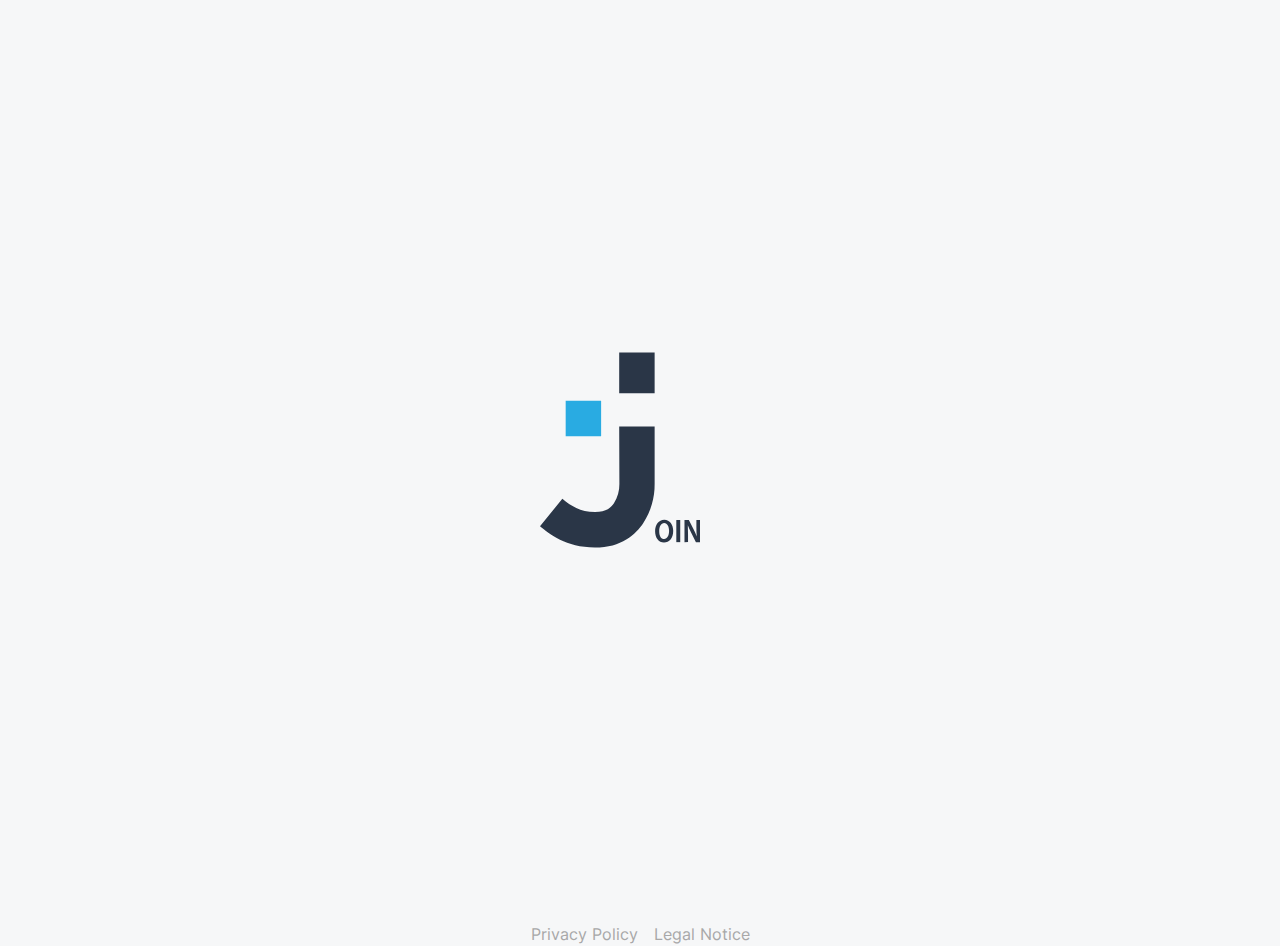
==== addtask.html @ 9e69dad3 "fixed typing error" ====
<!DOCTYPE text/html/javascript>
<html lang="en">

<head>
  <meta charset="UTF-8">
  <meta name="viewport" content="width=device-width, initial-scale=1.0">
  <title>Add Task</title>
  <!-- FAVICON -->
  <link rel="apple-touch-icon" sizes="180x180" href="./img/favicon/apple-touch-icon.png" />
  <link rel="icon" type="image/png" sizes="32x32" href="./img/favicon/favicon-32x32.png" />
  <link rel="icon" type="image/png" sizes="16x16" href="./img/favicon/favicon-16x16.png" />
  <link rel="mask-icon" href="./img/favicon/safari-pinned-tab.svg" color="#5bbad5" />
  <link rel="shortcut icon" href="./img/favicon/favicon.ico" />
  <meta name="msapplication-TileColor" content="#da532c" />
  <meta name="msapplication-config" content="/img/favicon/browserconfig.xml" />
  <meta name="theme-color" content="#ffffff" />
  <!-- FAVICON END -->
  <link rel="stylesheet" href="./styles/fonts.css">
  <link rel="stylesheet" href="styles/style.css">
  <link rel="stylesheet" href="./styles/bootstrap.css">
  <link rel="stylesheet" href="./styles/taskstyle.css">
  <link rel="stylesheet" href="./styles/styleSidebar.css">
  <link rel="stylesheet" href="./styles/coloris.min.css" />
  <script defer src="./scripts/sidebar.js"></script>
  <script defer src="./scripts/bootstrap.js"></script>
  <script defer src="./scripts/utils.js"></script>
  <script defer src="./scripts/addtask.js"></script>
  <script defer src="./scripts/storage.js"></script>
</head>

<body onload="includeHTML(); init()">
  <div w3-include-html="./templates/sidebar.html"></div>
  <div class="add-task-section">
    <h1 class="font61">Add Task</h1>

    <form onsubmit="addTask(); return false">

      <button onclick="getAssignedContacts()" type="submit"
        class="display-none font20 pad-18-15 create-btn create-btn-responsive">Create<svg
          xmlns="http://www.w3.org/2000/svg" width="25" height="25" viewBox="0 0 25 25" fill="none">
          <path d="M4.0166 12.1704L10.0166 18.1704L20.0166 6.17041" stroke="white" stroke-width="2"
            stroke-linecap="round" stroke-linejoin="round" />
        </svg></button>

      <div class="top-section">

        <div class="top-left">
          <label class="font20 label" for="title">Title</label>
          <input id="title-input" required class="w-422 h-51 font20 pad-13-21 custom-border ol-none cursor-p"
            type="text" placeholder="Enter a title">

          <label class="font20 label" for="description">Description</label>
          <textarea required class="w-422 font20 pad-18-21 custom-border ol-none cursor-p" name="description"
            id="description-input" cols="30" rows="10" placeholder="Enter a Description"></textarea>
        </div>

        <div class="top-seperator">
          <div class="seperator">
            <svg xmlns="http://www.w3.org/2000/svg" width="2" height="276.5" viewBox="0 0 2 553" fill="none">
              <path d="M0.999512 1L1 552" stroke="#D1D1D1" stroke-linecap="round" />
            </svg>
          </div>
        </div>

        <div class="top-right">
          <label required class="font20 date-label label" for="date">Due date</label>
          <input id="task-date" class="w-422 h-51 font20 pad-18-21 custom-border ol-none cursor-p" type="date" min=""
            placeholder="dd/mm/yyyy">

          <label class="font20 label prio-label" for="prio">Prio</label>
          <div class="prio-btn">
            <button id="urgentBtn" onclick="getTaskPrio(this, 'urgent')"
              class="font20 pad-18-10 urgent-btn custom-border shadow prioBtn" type="button">Urgent<img id="urgentImg"
                src="./img/prio_urgent_color.png"></button>
            <button id="mediumBtn" onclick="getTaskPrio(this, 'medium')"
              class="font20 pad-18-10 medium-btn custom-border shadow prioBtn" type="button">Medium<img id="mediumImg"
                src="./img/prio_medium_color.png"></button>
            <button id="lowBtn" onclick="getTaskPrio(this, 'low')"
              class="font20 pad-18-10 low-btn custom-border shadow prioBtn" type="button">Low<img id="lowImg"
                src="./img/prio_low_color.png"></button>
          </div>
        </div>
      </div>

      <div class="bottom-section">

        <div class="bottom-left">
          <label class="font20 label" for="category">Category</label>
          <div onclick="toggleCategoryMenu()" class="category-container font20" id="category-container">
            <div class="category-input cursor-p" id="category-input">
              <span>Select task category</span>
            </div>
            <div class="category-button-container" id="category-button">
              <button type="button"><img src="./img/arrow_down.png"></button>
            </div>
          </div>
          <div class="categorys">
            <ul id="renderCategorys" class="font20 display-none">
              <li>Test<svg xmlns="http://www.w3.org/2000/svg" width="20" height="21" viewBox="0 0 20 21" fill="none">
                  <circle cx="10" cy="10.5" r="9" fill="#0038FF" stroke="white" stroke-width="2" />
                </svg> </li>
            </ul>
          </div>
          <div class="display-none" id="hidden-error">
            <p class="font12 hidden-error">You need to pick a color</p>
          </div>

          <label class="font20 label" for="assigned">Assigned to</label>
          <div onclick="toggleAssigndMenu()" class="assigned-container font20 cursor-p" id="assigned-container">
            <div class="assigned-input" id="assigned-input">
              <span>Select contacts to assign</span>
            </div>
            <div class="assigned-button-container" id="assigned-button">
              <button type="button"><img src="./img/arrow_down.png"></button>
            </div>
          </div>
          <div class="contacts font20 display-none" id="contact-container">
            <ul id="renderContacts">
            </ul>
          </div>
        </div>

        <div class="bottom-seperator">
          <div class="seperator">
            <svg xmlns="http://www.w3.org/2000/svg" width="2" height="276.5" viewBox="0 0 2 553" fill="none">
              <path d="M0.999512 1L1 552" stroke="#D1D1D1" stroke-linecap="round" />
            </svg>
          </div>
        </div>

        <div class="bottom-right">
          <label class="font20 label" for="subtasks">Subtasks</label>
          <div class="subtasks-container font20 w-422 h-51 custom-border pad-18-21">
            <div class="subtasks-input" id="subtasks-input">
              <input onclick="changeToInput('subtasks-input', 'subtasks-button')" class="subtask-input  ol-none"
                type="text" placeholder="Add new subtask">
            </div>

            <div class="subtasks-button-container" id="subtasks-button">
              <button type="button"><img src="./img/plus_icon.png"></button>
            </div>
          </div>
          <div class="geneneratedSubtasks cursor-p font20" id="subtask-content">
          </div>

          <div class="form-btn" id="form-btn-container">
            <button onclick="clearAll()" type="reset" class="font20 pad-18-10 clear-btn">Clear <svg
                xmlns="http://www.w3.org/2000/svg" width="25" height="25" viewBox="0 0 25 25" fill="none">
                <path id="cancel-icon"
                  d="M12.0174 12.1705L17.2604 17.4135M6.77441 17.4135L12.0174 12.1705L6.77441 17.4135ZM17.2604 6.92749L12.0164 12.1705L17.2604 6.92749ZM12.0164 12.1705L6.77441 6.92749L12.0164 12.1705Z"
                  stroke="#2A3647" stroke-width="2" stroke-linecap="round" stroke-linejoin="round" />
              </svg></button>
            <button onclick="getAssignedContacts()" type="submit"
              class="font20 pad-18-15 create-btn create-btn-web">Create Task <svg xmlns="http://www.w3.org/2000/svg"
                width="25" height="25" viewBox="0 0 25 25" fill="none">
                <path d="M4.0166 12.1704L10.0166 18.1704L20.0166 6.17041" stroke="white" stroke-width="2"
                  stroke-linecap="round" stroke-linejoin="round" />
              </svg></button>
          </div>
        </div>
      </div>
  </div>
  </form>
  <div id="board-btn-container" class="addTaskBoard font20 display-none">
    <button class="add-to-board-btn">Task added to board <img id="add-to-board-btn-img" src="./img/board.svg"></button>
  </div>
  </div>
  <script type="text/javascript" src="./scripts/coloris.min.js"></script>
</body>
---- styles/fonts.css ----
/* inter-regular - latin */
@font-face {
  font-display: swap; /* Check https://developer.mozilla.org/en-US/docs/Web/CSS/@font-face/font-display for other options. */
  font-family: "Inter";
  font-style: normal;
  font-weight: 400;
  src: url("../fonts/inter-v12-latin-regular.woff2") format("woff2"); /* Chrome 36+, Opera 23+, Firefox 39+, Safari 12+, iOS 10+ */
}
/* inter-700 - latin */
@font-face {
  font-display: swap; /* Check https://developer.mozilla.org/en-US/docs/Web/CSS/@font-face/font-display for other options. */
  font-family: "Inter";
  font-style: normal;
  font-weight: 700;
  src: url("../fonts/inter-v12-latin-700.woff2") format("woff2"); /* Chrome 36+, Opera 23+, Firefox 39+, Safari 12+, iOS 10+ */
}
---- styles/taskstyle.css ----
input:-webkit-autofill,
input:-webkit-autofill:hover,
input:-webkit-autofill:focus,
input:-webkit-autofill:active {
  -webkit-box-shadow: 0 0 0 30px white inset !important;
}

body {
  background: #f6f7f8;
  max-width: 100%;
}

.custom-border {
  border-radius: 10px;
  border: 1px solid #d1d1d1;
  background: #fff;
}

.category-custom-border {
  border-top: none !important;
  border: 1px solid #d1d1d1;
  border-bottom-left-radius: 10px;
  border-bottom-right-radius: 10px;
}

.prio-btn {
  display: flex;
  height: 61px;
  justify-content: center;
  align-items: center;
  gap: 10px;
  flex-shrink: 0;
}

.shadow {
  box-shadow: 0px 0px 4px 0px rgba(0, 0, 0, 0.1);
}

.add-task-section h1 {
  margin-left: 328px;
  margin-top: 50px;
}

.add-task-section form {
  display: flex;
  flex-direction: column;
  margin-left: 355px;
}

#add-task-form {
  display: flex;
  box-shadow: 0px 0px 4px 0px rgba(0, 0, 0, 0.1);
  background-color: white;
  border-radius: 30px;
  padding: 40px;
  z-index: 25;
  width: fit-content;
}

.add-task-container {
  display: flex;
  z-index: 20;
  height: 100vh;
  width: 100%;
  align-items: center;
  justify-content: center;
  position: absolute;
  transform: translateX(300%);
}

.top-section {
  display: flex;
}

.top-left {
  display: flex;
  flex-direction: column;
  gap: 14px;
}

.top-right {
  display: flex;
  flex-direction: column;
  gap: 14px;
}


.bottom-section {
  display: flex;
}

.bottom-left {
  display: flex;
  flex-direction: column;
  gap: 14px;
}

.bottom-right {
  display: flex;
  flex-direction: column;
  gap: 14px;
  margin-top: -50px
}

.dark-background {
  background-color: rgba(0, 0, 0, 0.4);
}



.left-dialog {
  margin-left: 0;
}

.add-task-section select {
  display: flex !important;
  justify-content: space-between !important;
  align-items: center !important;
  z-index: 999;
}


#closeAddTask {
  position: absolute;
  right: 0;
  cursor: pointer;
  top: -20px;
}

.seperator {
  margin-left: 59px;
  margin-right: 59px;
}

#description-input {
  height: 119px;
}

.dropdown button {
  display: flex !important;
  justify-content: space-between !important;
  align-items: center !important;
}

.dropdown li {
  display: flex;
  justify-content: space-around;
  align-items: center;
}

.urgent-btn {
  width: 136px;
  justify-content: center;
  align-items: center;
  gap: 10px;
  display: flex;
}

.urgent-btn:hover,
.medium-btn:hover,
.low-btn:hover {
  transform: scale(1.1);
  box-shadow: 0 12px 24px rgba(0, 0, 0, 0.8);
}

.medium-btn {
  width: 126px;
  justify-content: center;
  align-items: center;
  gap: 10px;
  display: flex;
}

.low-btn {
  width: 136px;
  justify-content: center;
  align-items: center;
  gap: 10px;
  display: flex;
}

.clear-btn {
  display: flex;
  width: 136px;
  height: 55px;
  padding: 18px 10px;
  justify-content: center;
  align-items: center;
  gap: 10px;
  border-radius: 10px;
  background-color: white;
  border: 1px solid #2a3647;
}

.clear-btn:hover {
  border-color: #29abe2;
  color: #29abe2;
}

.clear-btn:hover svg path {
  stroke: #29abe2;
}

.create-btn-responsive {
  display: flex;
  height: 55px;
  padding: 18px 15px;
  justify-content: center;
  align-items: center;
  gap: 10px;
  border-radius: 10px;
  background: #2a3647;
  color: white;
}

.create-btn-web {
  display: flex;
  height: 55px;
  padding: 18px 15px;
  justify-content: center;
  align-items: center;
  gap: 10px;
  border-radius: 10px;
  background: #2a3647;
  color: white;
}


.create-btn:hover {
  background-color: #29abe2;
  border: #29abe2;
}

.form-btn {
  margin-top: 150px;
  margin-left: 78px;
  margin-right: 5px;
  display: flex;
  justify-content: center;
  align-items: center;
  gap: 25px;
}

.category-btn {
  width: 32px;
  height: 32px;
  flex-shrink: 0;
  border-radius: 24px;
}

.custom-circle {
  width: 32px;
  height: 32px;
  flex-shrink: 0;
  border-radius: 24px;
}

.urgent-active {
  background-color: #ff3d00 !important;
  color: white;
}

.medium-active {
  background-color: #ffa800 !important;
  color: white;
}

.low-active {
  background-color: #7ae229 !important;
  color: white;
}

.category-container,
.assigned-container,
.subtasks-container {
  font-size: 20px;
  display: flex;
  justify-content: space-between;
  width: 422px;
  border-radius: 10px;
  border: 1px solid #d1d1d1;
  background: #fff;
  height: 51px;
  align-items: center;
  padding: 18px 21px;
}

.subtasks-container input {
  border: none;
}

.category-button-container button {
  background: white;
  border: none;
}

.assigned-button-container button {
  background: white;
  border: none;
}

.subtasks-button-container button {
  background: white;
  border: none;
}

.contact-item {
  padding-right: 22px;
  display: flex;
  justify-content: space-between;
  width: 415px;
  text-decoration: none;
  margin-left: -27px;
  padding-left: 18px;
  padding-top: 5px;
  padding-bottom: 8px;
  overflow-x: hidden;
}

.colorpicker {
  border: none;
  width: 18px;
  height: 18px;
  border-radius: 50%;
  border-radius: 50%;
  background-color: rgba(0, 0, 0, 0.1);
  font-size: 0px;
  margin-right: 8px;
}

.generated-Btn-Container {
  display: flex;
  align-items: center;
}

.generated-Btn-Container button {
  border: none;
  background: white;
}

.generated-subtask-container {
  display: flex;
  gap: 20px;
  padding-bottom: 5px;
  align-items: center;
}

ul {
  margin-bottom: 0rem !important;
}

.categorys {
  margin-top: -15px;
  border-bottom-right-radius: 10px;
  border-bottom-left-radius: 10px;
  background: #fff;
  border-top: none;
}

.categorys ul {
  list-style: none;
  padding: 0;
}

.category-generated-list:hover {
  background-color: lightgray;
}

.category-dropdown-items:hover {
  background-color: lightgray;
}

.category-generated-list li {
  height: 51px;
}

.category-generated-list {
  display: flex;
  align-items: center;
  width: 420px;
}

.category-li-item {
  display: flex;
  align-items: center;
  gap: 10px;
  padding-left: 22px;
}

.geneneratedSubtasks {
  max-height: 139px;
  overflow-y: auto;
  scrollbar-width: none;
}

.category-dropdown-items {
  height: 51px;
  display: flex;
  align-items: center;
  justify-content: space-between;
}

.hiddenInput {
  padding: 22px 18px;
  height: 51px;
  border: none;
}

.hidden-input-container {
  margin-top: -65px;
  border: none;
  outline: none;
  display: flex;
  align-items: center;
  justify-content: space-between;
  border-radius: 10px;
}

.hidden-input-container:focus {
  outline: none;
}

.hidden-input input {
  outline: none;
}

.hidden-input input:focus {
  outline: none;
}

.remove-border {
  border-bottom-left-radius: 0px !important;
  border-bottom-right-radius: 0px !important;
  border-bottom: none !important;
}



li {
  cursor: pointer;
}

#renderCategorys {
  max-height: 150px;
  overflow-y: scroll;
}

::-webkit-scrollbar {
  width: 0px;
}

#renderContacts {
  max-height: 150px;
  overflow-y: scroll;
  overflow-x: hidden;
}

.category-dropdown-items:hover {
  background-color: lightgray;
}

.contacts {
  margin-top: -15px;
  border-bottom-right-radius: 10px;
  border-bottom-left-radius: 10px;
  border: 1px solid #d1d1d1;
  background: #fff;
  border-top: none;
  width: 422px;
  border-top-left-radius: 0px;
  border-top-right-radius: 0px;
}

.color-container button {
  border-radius: 50% !important;
  height: 16px !important;
  width: 16px !important;
}

.color-container input {
  background-color: #00000068 !important;
  border-radius: 50% !important;
  height: 10px !important;
  width: 10px !important;
}

.color-container {
  display: flex;
  align-items: center;
}

.you-own-color {
  display: flex;
  align-items: center;
  margin-top: 5px;
  margin-left: 5px;
}

.btn-seperator {
  margin-left: 8px;
  margin-right: 8px;
}

.cancel-btn {
  margin: 0;
  padding: 0;
}

.check-btn {
  margin: 0;
  padding: 0;
}

.check-btn img {
  object-fit: contain;
  height: 21px;
}

#hidden-error p {
  color: red;
  padding-left: 15px;
}

@media (max-width: 428px) {
  .add-task-section h1 {
    margin-left: 33px;
    margin-top: 41px;
    font-size: 47px;
  }

  .add-task-section form {
    margin-left: 31px;
  }

  .seperator {
    display: none;
  }

  .top-section,
  .bottom-section {
    flex-direction: column;
    gap: 9px;
  }

  .bottom-right {
    margin-top: 0px;
  }

  .prio-label {
    order: -1;
  }

  .prio-btn {
    order: -1;
  }

  #task-date {
    margin-bottom: 9px;
  }

  label {
    font-size: 16px;
  }

  .categorys,
  #render-categorys,
  #title-input,
  #description-input,
  #category-container,
  #assigned-container,
  #task-date,
  .subtasks-container,
  .contacts,
  .contact-item,
  .prio-btn {
    width: 363px;
    font-size: 16px;
  }

  #category-input,
  #generatedInput,
  #generatedSubtaskInput {
    width: 232px
  }

  #description-input {
    height: 93px;
  }

  .category-li-item,
  .contact-item {
    font-size: 16px;
  }

  #urgentBtn,
  #mediumBtn,
  #lowBtn {
    height: 47px;
    width: 111px;
    padding: 18px 10px;
    font-size: 16px;
  }

  .contact-item {
    margin-right: 8px;
  }

  #contact-img {
    margin-right: 9px;
  }

  .checkboxImg {
    margin-right: 6px;
  }

  .clear-btn {
    display: none;
  }

  #renderCategorys {
    max-height: 120px;
  }

  .create-btn-web {
    display: none;
  }

  .create-btn-responsive {
    position: absolute;
    top: 15px;
    right: 25px;
    height: 51px;
    width: 118px;
  }

  #subtask-content {
    padding-bottom: 40px;
  }

  .add-to-board-btn {
    bottom: 25% !important;
    left: 50% !important;
  }
}

@media(max-width: 400px) {
  .add-task-section form {
    margin-left: 0;
    align-items: center;
  }
}

@media (max-width: 330px) {

  .categorys,
  #render-categorys,
  #title-input,
  #description-input,
  #category-container,
  #assigned-container,
  #task-date,
  .subtasks-container,
  #contact-container,
  .contacts,
  .contact-item,
  .prio-btn {
    width: 300px;
  }

  #renderCategoryss {
    max-height: 80px;

  }

  #urgentBtn,
  #mediumBtn,
  #lowBtn {
    height: 42px;
    width: 93.3px;
  }

  .add-task-section h1 {
    margin-left: 10px;
  }
}

#generatedInput,
#generatedSubtaskInput {
  width: 190px
}

#category-input {
  width: 165px;
}

#description-input {
  height: 85px;
}

.add-to-board-btn {
  display: flex;
  position: absolute;
  bottom: 10%;
  left: calc(116px + 50%);
  transform: translateX(-50%);
  width: 326px;
  height: 74px;
  align-items: center;
  justify-content: space-around;
  border-radius: 20px;
  background: #2A3647;
  box-shadow: 0px 0px 4px rgba(0, 0, 0, 0.15);
  color: white;
}




@media (max-width: 370px) {

  .categorys,
  #render-categorys,
  #title-input,
  #description-input,
  #category-container,
  #assigned-container,
  #task-date,
  .subtasks-container,
  .contact-item,
  .prio-btn {
    width: 320px;
  }

  #urgentBtn,
  #mediumBtn,
  #lowBtn {
    height: 45px;
    width: 100px;
  }

  .add-task-section h1 {
    margin-left: 20px;
  }

  .add-to-board-btn {
    width: 250px;
  }
}

@media only screen and (max-width: 760px) and (min-width: 429px) {
  .add-task-section {
    display: flex;
    flex-direction: column;
    align-items: center;
  }
  .add-task-section h1 {
    margin-left: 0;
  }
  .add-task-section form {
    align-items: center;
    margin-left: 0;
  }

  .top-section {
    flex-direction: column;
  }
  .bottom-section {
    flex-direction: column;
  }

  .bottom-right {
    margin-top: 20px;
  }
  .seperator {
    display: none;
  }
  .prio-btn {
    order: -1;
  }
  .prio-label {
    order: -1;
  }
  .bottom-left {
    gap: 16px;
  }
  #category-input,
  #generatedInput,
  #generatedSubtaskInput {
    width: 280px;
  }
  #description-input,
  #task-date {
    margin-bottom: 10px;
  }
  #renderCategorys,
  .categorys {
    width: 422px;
  }
  .category-generated-list {
    margin-top: -3px;
  }
  .create-btn-web {
    display: none;
  }
  .clear-btn {
    display: none;
  }
  .create-btn-responsive {
    display: flex;
    position: absolute;
    top: 15px;
    right: 25px;
  }

  .add-to-board-btn {
    bottom: 20%;
    left: 50%;
  }
}


@media only screen and (max-width: 949px) and (min-width: 761px) {
  .add-task-section {
    display: flex;
    flex-direction: column;
    align-items: center;
    margin-left: -50px;
  }
  .add-task-section h1 {
    margin-top: 41px;
    margin-bottom: 20px;;
    font-size: 61px;
  }


  .seperator {
    display: none;
  }

  .top-section,
  .bottom-section {
    flex-direction: column;
    gap: 9px;
  }

  .bottom-right {
    margin-top: 0px;
  }

  .prio-label {
    order: -1;
  }

  .prio-btn {
    order: -1;
  }

  #task-date {
    margin-bottom: 9px;
  }

  label {
    font-size: 20px;
  }

  .categorys,
  #render-categorys,
  #title-input,
  #description-input,
  #category-container,
  #assigned-container,
  #task-date,
  .subtasks-container,
  .contacts,
  .contact-item,
  .prio-btn {
    width: 422px;
    font-size: 20px;
  }

  #category-input,
  #generatedInput,
  #generatedSubtaskInput {
    width: 280px
  }

  #description-input {
    height: 115px;
  }

  .category-li-item,
  .contact-item {
    font-size: 20px;
  }

  #urgentBtn,
  #mediumBtn,
  #lowBtn {
    height: 51px;
    width: 134px;
    padding: 18px 10px;
    font-size: 20px;
  }

  .contact-item {
    margin-right: 8px;
  }

  #contact-img {
    margin-right: 9px;
  }

  .checkboxImg {
    margin-right: 6px;
  }

  .clear-btn {
    display: none;
  }

  #renderCategorys {
    max-height: 150px;
  }

  .create-btn-web {
    display: flex;
  }

  .clear-btn {
    display: flex;
  }

  .create-btn-responsive {
    display: none;
  }

  #subtask-content {
    padding-bottom: 40px;
  }
}


@media only screen and (max-width: 1000px) and (min-width: 950px) {

  .add-task-section form,
  .add-task-section h1 {
    margin-left: 255px;
  }
  .add-task-section h1 {
    font-size: 47px;
  }


  .categorys,
  #render-categorys,
  #title-input,
  #description-input,
  #category-container,
  #assigned-container,
  #task-date,
  .subtasks-container,
  .contacts,
  .contact-item,
  .prio-btn {
    width: 320px;
    font-size: 16px;
  }

  #urgentBtn,
  #mediumBtn,
  #lowBtn {
    height: 47px;
    width: 100px;
    padding: 18px 10px;
    font-size: 16px;
  }

  #description-input {
    height: 120px;
  }

  .seperator {
    margin-left: 25px;
    margin-right: 25px;
  }

  .label {
    font-size: 16px;
  }

  .category-li-item {
    font-size: 16px;
  }

  #generatedInput,
  #generatedSubtaskInput,
  .subtasks-input {
    width: 180px;
    font-size: 16px;
  }

  .form-btn {
    margin-left: 0px;
    margin-top: 75px;
    gap: 10px;
  }

  .form-btn button {
    font-size: 16px;
    height: 50px;
  }

  .create-btn-responsive {
    display: none;
  }

  .clear-btn {
    width: 100px;
  }

  .create-btn-web {
    width: 160px;
  }

  #contact-img {
    margin-right: 3px;
  }
  .add-to-board-btn {
    left: calc(116px + 50%);
  }
}


@media only screen and (max-width: 1100px) and (min-width: 1001px) {
  .add-task-section h1 {
    margin-left: 275px;
  }

  .add-task-section form {
    margin-left: 270px;
  }

  .categorys,
  #render-categorys,
  #title-input,
  #description-input,
  #category-container,
  #assigned-container,
  #task-date,
  .subtasks-container,
  .contacts,
  .contact-item,
  .prio-btn {
    width: 320px;
    font-size: 18px;
  }

  .label {
    font-size: 18px;
  }

  #generatedInput,
  #generatedSubtaskInput,
  .subtasks-input {
    width: 180px;
    font-size: 18px;
  }

  #category-input {
    width: 195px;
    font-size: 18px;
  }

  #description-input {
    height: 120px;
  }

  .seperator {
    margin-left: 35px;
    margin-right: 35px;
  }

  #urgentBtn,
  #mediumBtn,
  #lowBtn {
    height: 47px;
    width: 100px;
    padding: 18px 10px;
    font-size: 18px;
  }

  .form-btn {
    margin-left: -30px;
    font-size: 18px;
  }

  .create-btn-responsive {
    display: none;
  }

  .add-to-board-btn {
    left: calc(116px + 50%);
  }
}


@media only screen and (max-width: 1200px) and (min-width: 1101px) {

  .categorys,
  #render-categorys,
  #title-input,
  #description-input,
  #category-container,
  #assigned-container,
  #task-date,
  .subtasks-container,
  .contacts,
  .contact-item,
  .prio-btn {
    width: 363px;
  }

  #category-input,
  #generatedInput,
  #generatedSubtaskInput {
    width: 232px
  }

  #urgentBtn,
  #mediumBtn,
  #lowBtn {
    height: 51px;
    width: 117px;
    padding: 18px 10px;
  }

  .seperator {
    margin-left: 40px;
    margin-right: 40px;
  }

  .form-btn {
    margin-left: 20px;
    gap: 15px;
    margin-top: 105px;
  }

  .add-task-section form {
    margin-left: 300px;
  }

  .add-task-section h1 {
    margin-left: 305px;
  }

  #contact-img {
    margin-right: 3px;
  }

  .create-btn-responsive {
    display: none;
  }
  #description-input {
    height: 120px;
  }
}



@media only screen and (max-width: 1380px) and (min-width: 1201px) {
  .add-task-section form {
    margin-left: 290px;
  }

  .add-task-section h1 {
    margin-left: 298px;
  }

  .categorys,
  #render-categorys,
  #title-input,
  #description-input,
  #category-container,
  #assigned-container,
  #task-date,
  .subtasks-container,
  .contacts,
  .contact-item,
  .prio-btn {
    width: 380px;
  }

  .category-input,
  #category-input {
    width: 280px;
  }

  #description-input {
    height: 120px;
  }

  .form-btn {
    margin-left: 45px;
    margin-top: 130px;
  }

  #contact-img {
    margin-right: 4px;
  }

  .create-btn-responsive {
    display: none;
  }
}

@media (min-width: 1380px) {
  .category-input,
  #category-input {
    width: 300px;
  }
  #description-input {
    height: 120px;
  }
  #contact-img {
    margin-right: 3px;
  }
  .create-btn-responsive {
    display: none;
  }
}

@media(min-width: 1201px) {
  #generatedSubtaskInput{
    width: 220px;
  }
}

@media (min-width: 1430px) {
  .add-to-board-btn {
    left: 831px;
    bottom: 10%;
  }
}
---- styles/styleSidebar.css ----
nav {
  position: fixed;
  z-index: 100;
  background-color: rgba(42, 54, 71, 255);
  width: 232px;
  height: 100vh;
  display: flex;
  flex-direction: column;
  align-items: center;
  justify-content: space-between;
  padding-top: 50px;
  padding-bottom: 100px;
  color: white;
}

nav a {
  text-decoration: none;
  color: white;
}

.sidebar {
  display: flex;
}

.activeSite {
  background-color: rgba(9, 25, 49, 255);
}

header {
  width: 100%;
  height: 89px;
  box-shadow: -2px 0px 6px 0px rgb(0, 0, 0, 0.2);
  display: flex;
  justify-content: space-between;
  align-items: center;
  padding-left: 355px;
  padding-right: 36px;
  font-size: 20px;
  background-color: white;
}

.twoLetters {
  color: #31aee3;
  border: 3px solid black;
  border-radius: 100%;
  padding: 10px;
}

.gap26px {
  margin-left: 26px;
}

.logoDiv {
  padding-bottom: 100px;
}

.resp-logo {
  display: none;
}

.top-right-wrapper {
  display: flex;
  justify-content: center;
  align-items: center;
  gap: 15px;
}

.logo-top-right {
  cursor: pointer;
  width: 56px;
  height: 56px;
  display: flex;
  justify-content: center;
  align-items: center;
  border: 3px solid black;
  border-radius: 56px;
}

.icon-question {
  cursor: pointer;
  object-fit: cover;
  width: 32px;
  height: 32px;
}

#logo-text-initials {
  color: #31aee3;
  margin: 0;
  font-weight: 700;
}

.navChild>a {
  display: flex;
  padding-top: 8px;
  padding-bottom: 8px;
  margin-top: 8px;
  margin-bottom: 8px;
}

.navChild>a:hover {
  background-color: rgba(9, 25, 49, 255);
  cursor: pointer;
}

.navChild>a img {
  padding-right: 8px;
}

.legalNoticeDiv {
  display: flex;
  align-items: center;
  width: 100%;
  gap: 16px;
  flex-direction: column;
}

.align-div-left {
  display: flex;
  width: 50%;
}

.legalNoticeDiv a {
  color: #a8a8a8 !important;
  cursor: pointer;
}

.legalNoticeDiv a:hover {
  color: #31aee3 !important;
  cursor: pointer;
  font-weight: 700;
}

.navBar-bottom {
  width: 100%;
}

.w-38 {
  width: 38px;
}

.hidden-logo {
  width: 32px;
  height: 39px;
}

.display-none {
  display: none;
}

.hiddenDropdown {
  background-color: #2a3647;
  border-radius: 20px 0px 20px 20px;
  position: absolute;
  top: -90px;
  right: 30px;
  margin-top: 180px;
  z-index: 999;
  padding: 10px;
  box-shadow: 0px 0px 4px 0px rgba(0, 0, 0, 0.1);
}
#hiddenDropdown-help,
#hiddenDropdown-legal,
#hiddenDropdown-privacy,
#hiddenDropdown-imprint,
#hiddenDropdown-logout {
  color: #cdcdcd;
}

.hiddenDropdown a {
  display: flex;
  align-items: center;
  flex-direction: column;
  justify-content: center;
  cursor: pointer;
  text-decoration: none;
  color: #cdcdcd;
  font-family: Inter;
  font-size: 16px;
  font-style: normal;
  font-weight: 400;
  line-height: 120%;
  padding: 8px;
}

.hiddenDropdown a:hover {
  color: white;
}

.padleft-3rem {
  padding-left: 3rem;
}

/* RESPONSIVE */

@media (max-width: 830px) {
  header {
    padding-left: 300px;
  }
}

@media (max-width: 760px) {
  nav {
    position: fixed;
    width: 100vw;
    bottom: 0;
    left: 0;
    right: 0;
    z-index: 1000;
    will-change: transform;
    transform: translateZ(0);
    display: flex;
    height: 32px;
    box-sizing: border-box;
  }

  header {
    position: relative;
    height: 80px;
    display: flex;
    justify-content: flex-end;
  }

  .header-text {
    display: none;
  }

  .resp-logo {
    display: block;
    position: absolute;
    left: 8px;
    width: 32px;
    height: 32px;
    margin-left: 16px;
  }

  .icon-question {
    display: none;
  }

  .icon-user {
    width: 32px;
    height: 32px;
  }

  .navChild {
    display: flex;
    justify-content: space-around;
  }

  .logoDiv {
    display: none;
  }

  .navBar-bottom {
    display: none;
  }

  .padleft-3rem {
    padding-left: 0;
  }

  nav {
    display: flex;
    height: 80px;
    padding: 5px 16px;
    justify-content: space-between;
    align-items: center;
    flex-shrink: 0;
  }

  .link {
    display: flex;
    width: 76px;
    height: 76px;
    padding: 15px 0px;
    flex-direction: column;
    justify-content: center;
    align-items: center;
    gap: 4px;
    flex-shrink: 0;
  }
  .navChild>a:hover {
    background-color: rgba(9, 25, 49, 255);
    cursor: pointer;
  }
}

@media screen and (min-width: 320px) and (max-width: 420px) {
  nav {
    position: fixed;
    width: 100vw;
    bottom: 0;
    left: 0;
    right: 0;
    z-index: 1000;
    will-change: transform;
    transform: translateZ(0);
    display: flex;
    box-sizing: border-box;
  }

  header {
    position: relative;
    height: 80px;
  }

  .header-text {
    display: none;
  }

  .resp-logo {
    display: block;
    position: absolute;
    left: 8px;
    width: 32px;
    height: 32px;
  }

  .icon-question {
    display: none;
  }

  .icon-user {
    width: 32px;
    height: 32px;
  }

  .navChild {
    display: flex;
  }

  .logoDiv {
    display: none;
  }

  .navBar-bottom {
    display: none;
  }

}

@media (min-width: 761px) {
  #hiddenDropdown-help {
    display: none;
  }

  #hiddenDropdown-legal {
    display: none;
  }

  #hiddenDropdown-privacy {
    display: none;
  }
}

@media (max-width: 760px) {
  #hiddenDropdown-imprint {
    display: none;
  }

  .hiddenDropdown {
    top: -110px;
  }

  .link {
    flex-direction: column;
    align-items: center;
  }

  .link img {
    width: 24px;
    height: 24px;
    flex-shrink: 0;
  }

  .navChild>a img {
    padding-right: 0;
  }

  .navChild>a {
    padding: 0;
    margin: 0;
  }
}

@media (max-width: 350px) {
  header {
    padding: 0;
  }
  #hiddenSidebarMenu {
    margin-right: 20px;
    height: 45px;
    width: 45px;
    margin-top: 5px;
  }
  .link img {
    height: 20px;
    width: 20px;
  }
  .link-text {
    font-size: 14px;
  }
}

@media (max-width: 300px) {
  .link {
    margin-left: -5px;
    margin-right: -5px;
  }
}
---- styles/coloris.min.css ----
.clr-picker {
  display: none;
  flex-wrap: wrap;
  position: absolute;
  width: 200px;
  z-index: 1200;
  border-radius: 10px;
  background-color: #fff;
  justify-content: flex-end;
  direction: ltr;
  box-shadow: 0 0 5px rgba(0, 0, 0, 0.05), 0 5px 20px rgba(0, 0, 0, 0.1);
  -moz-user-select: none;
  -webkit-user-select: none;
  user-select: none;
}

.clr-picker.clr-open,
.clr-picker[data-inline="true"] {
  display: flex;
}

.clr-picker[data-inline="true"] {
  position: relative;
}

.clr-gradient {
  position: relative;
  width: 100%;
  height: 100px;
  margin-bottom: 15px;
  border-radius: 3px 3px 0 0;
  background-image: linear-gradient(rgba(0, 0, 0, 0), #000),
    linear-gradient(90deg, #fff, currentColor);
  cursor: pointer;
}

.clr-marker {
  position: absolute;
  width: 12px;
  height: 12px;
  margin: -6px 0 0 -6px;
  border: 1px solid #fff;
  border-radius: 50%;
  background-color: currentColor;
  cursor: pointer;
}

.clr-picker input[type="range"]::-webkit-slider-runnable-track {
  width: 100%;
  height: 16px;
}

.clr-picker input[type="range"]::-webkit-slider-thumb {
  width: 16px;
  height: 16px;
  -webkit-appearance: none;
}

.clr-picker input[type="range"]::-moz-range-track {
  width: 100%;
  height: 16px;
  border: 0;
}

.clr-picker input[type="range"]::-moz-range-thumb {
  width: 16px;
  height: 16px;
  border: 0;
}

.clr-hue {
  background-image: linear-gradient(
    to right,
    red 0,
    #ff0 16.66%,
    #0f0 33.33%,
    #0ff 50%,
    #00f 66.66%,
    #f0f 83.33%,
    red 100%
  );
}

.clr-alpha,
.clr-hue {
  position: relative;
  width: calc(100% - 40px);
  height: 8px;
  margin: 5px 20px;
  border-radius: 4px;
}

.clr-alpha span {
  display: block;
  height: 100%;
  width: 100%;
  border-radius: inherit;
  background-image: linear-gradient(90deg, rgba(0, 0, 0, 0), currentColor);
}

.clr-alpha input,
.clr-hue input {
  position: absolute;
  width: calc(100% + 32px);
  height: 16px;
  left: -16px;
  top: -4px;
  margin: 0;
  background-color: transparent;
  opacity: 0;
  cursor: pointer;
  appearance: none;
  -webkit-appearance: none;
}

.clr-alpha div,
.clr-hue div {
  position: absolute;
  width: 16px;
  height: 16px;
  left: 0;
  top: 50%;
  margin-left: -8px;
  transform: translateY(-50%);
  border: 2px solid #fff;
  border-radius: 50%;
  background-color: currentColor;
  box-shadow: 0 0 1px #888;
  pointer-events: none;
}

.clr-alpha div:before {
  content: "";
  position: absolute;
  height: 100%;
  width: 100%;
  left: 0;
  top: 0;
  border-radius: 50%;
  background-color: currentColor;
}

.clr-format {
  display: none;
  order: 1;
  width: calc(100% - 40px);
  margin: 0 20px 20px;
}

.clr-segmented {
  display: flex;
  position: relative;
  width: 100%;
  margin: 0;
  padding: 0;
  border: 1px solid #ddd;
  border-radius: 15px;
  box-sizing: border-box;
  color: #999;
  font-size: 12px;
}

.clr-segmented input,
.clr-segmented legend {
  position: absolute;
  width: 100%;
  height: 100%;
  margin: 0;
  padding: 0;
  border: 0;
  left: 0;
  top: 0;
  opacity: 0;
  pointer-events: none;
}

.clr-segmented label {
  flex-grow: 1;
  margin: 0;
  padding: 4px 0;
  font-size: inherit;
  font-weight: 400;
  line-height: initial;
  text-align: center;
  cursor: pointer;
}

.clr-segmented label:first-of-type {
  border-radius: 10px 0 0 10px;
}

.clr-segmented label:last-of-type {
  border-radius: 0 10px 10px 0;
}

.clr-segmented input:checked + label {
  color: #fff;
  background-color: #666;
}

.clr-swatches {
  order: 2;
  width: calc(100% - 32px);
  margin: 0 16px;
}

.clr-swatches div {
  display: flex;
  flex-wrap: wrap;
  padding-bottom: 12px;
  justify-content: center;
}

.clr-swatches button {
  position: relative;
  width: 20px;
  height: 20px;
  margin: 0 4px 6px 4px;
  padding: 0;
  border: 0;
  border-radius: 50%;
  color: inherit;
  text-indent: -1000px;
  white-space: nowrap;
  overflow: hidden;
  cursor: pointer;
}

.clr-swatches button:after {
  content: "";
  display: block;
  position: absolute;
  width: 100%;
  height: 100%;
  left: 0;
  top: 0;
  border-radius: inherit;
  background-color: currentColor;
  box-shadow: inset 0 0 0 1px rgba(0, 0, 0, 0.1);
}

input.clr-color {
  order: 1;
  width: calc(100% - 80px);
  height: 32px;
  margin: 15px 20px 20px auto;
  padding: 0 10px;
  border: 1px solid #ddd;
  border-radius: 16px;
  color: #444;
  background-color: #fff;
  font-family: sans-serif;
  font-size: 14px;
  text-align: center;
  box-shadow: none;
}

input.clr-color:focus {
  outline: 0;
  border: 1px solid #1e90ff;
}

.clr-clear,
.clr-close {
  display: none;
  order: 2;
  height: 24px;
  margin: 0 20px 20px;
  padding: 0 20px;
  border: 0;
  border-radius: 12px;
  color: #fff;
  background-color: #666;
  font-family: inherit;
  font-size: 12px;
  font-weight: 400;
  cursor: pointer;
}

.clr-close {
  display: block;
  margin: 0 20px 20px auto;
}

.clr-preview {
  position: relative;
  width: 32px;
  height: 32px;
  margin: 15px 0 20px 20px;
  border-radius: 50%;
  overflow: hidden;
}

.clr-preview:after,
.clr-preview:before {
  content: "";
  position: absolute;
  height: 100%;
  width: 100%;
  left: 0;
  top: 0;
  border: 1px solid #fff;
  border-radius: 50%;
}

.clr-preview:after {
  border: 0;
  background-color: currentColor;
  box-shadow: inset 0 0 0 1px rgba(0, 0, 0, 0.1);
}

.clr-preview button {
  position: absolute;
  width: 100%;
  height: 100%;
  z-index: 1;
  margin: 0;
  padding: 0;
  border: 0;
  border-radius: 50%;
  outline-offset: -2px;
  background-color: transparent;
  text-indent: -9999px;
  cursor: pointer;
  overflow: hidden;
}

.clr-alpha div,
.clr-color,
.clr-hue div,
.clr-marker {
  box-sizing: border-box;
}

.clr-field {
  display: inline-block;
  position: relative;
  color: transparent;
}

.clr-field input {
  margin: 0;
  direction: ltr;
}

.clr-field.clr-rtl input {
  text-align: right;
}

.clr-field button {
  position: absolute;
  width: 30px;
  height: 100%;
  right: 0;
  top: 50%;
  transform: translateY(-50%);
  margin: 0;
  padding: 0;
  border: 0;
  color: inherit;
  text-indent: -1000px;
  white-space: nowrap;
  overflow: hidden;
  pointer-events: none;
}

.clr-field.clr-rtl button {
  right: auto;
  left: 0;
}

.clr-field button:after {
  content: "";
  display: block;
  position: absolute;
  width: 100%;
  height: 100%;
  left: 0;
  top: 0;
  border-radius: inherit;
  background-color: currentColor;
  box-shadow: inset 0 0 1px rgba(0, 0, 0, 0.5);
}

.clr-alpha,
.clr-alpha div,
.clr-field button,
.clr-preview:before,
.clr-swatches button {
  background-image: repeating-linear-gradient(
      45deg,
      #aaa 25%,
      transparent 25%,
      transparent 75%,
      #aaa 75%,
      #aaa
    ),
    repeating-linear-gradient(
      45deg,
      #aaa 25%,
      #fff 25%,
      #fff 75%,
      #aaa 75%,
      #aaa
    );
  background-position: 0 0, 4px 4px;
  background-size: 8px 8px;
}

.clr-marker:focus {
  outline: 0;
}

.clr-keyboard-nav .clr-alpha input:focus + div,
.clr-keyboard-nav .clr-hue input:focus + div,
.clr-keyboard-nav .clr-marker:focus,
.clr-keyboard-nav .clr-segmented input:focus + label {
  outline: 0;
  box-shadow: 0 0 0 2px #1e90ff, 0 0 2px 2px #fff;
}

.clr-picker[data-alpha="false"] .clr-alpha {
  display: none;
}

.clr-picker[data-minimal="true"] {
  padding-top: 16px;
}

.clr-picker[data-minimal="true"] .clr-alpha,
.clr-picker[data-minimal="true"] .clr-color,
.clr-picker[data-minimal="true"] .clr-gradient,
.clr-picker[data-minimal="true"] .clr-hue,
.clr-picker[data-minimal="true"] .clr-preview {
  display: none;
}

.clr-dark {
  background-color: #444;
}

.clr-dark .clr-segmented {
  border-color: #777;
}

.clr-dark .clr-swatches button:after {
  box-shadow: inset 0 0 0 1px rgba(255, 255, 255, 0.3);
}

.clr-dark input.clr-color {
  color: #fff;
  border-color: #777;
  background-color: #555;
}

.clr-dark input.clr-color:focus {
  border-color: #1e90ff;
}

.clr-dark .clr-preview:after {
  box-shadow: inset 0 0 0 1px rgba(255, 255, 255, 0.5);
}

.clr-dark .clr-alpha,
.clr-dark .clr-alpha div,
.clr-dark .clr-preview:before,
.clr-dark .clr-swatches button {
  background-image: repeating-linear-gradient(
      45deg,
      #666 25%,
      transparent 25%,
      transparent 75%,
      #888 75%,
      #888
    ),
    repeating-linear-gradient(
      45deg,
      #888 25%,
      #444 25%,
      #444 75%,
      #888 75%,
      #888
    );
}

.clr-picker.clr-polaroid {
  border-radius: 6px;
  box-shadow: 0 0 5px rgba(0, 0, 0, 0.1), 0 5px 30px rgba(0, 0, 0, 0.2);
}

.clr-picker.clr-polaroid:before {
  content: "";
  display: block;
  position: absolute;
  width: 16px;
  height: 10px;
  left: 20px;
  top: -10px;
  border: solid transparent;
  border-width: 0 8px 10px 8px;
  border-bottom-color: currentColor;
  box-sizing: border-box;
  color: #fff;
  filter: drop-shadow(0 -4px 3px rgba(0, 0, 0, 0.1));
  pointer-events: none;
}

.clr-picker.clr-polaroid.clr-dark:before {
  color: #444;
}

.clr-picker.clr-polaroid.clr-left:before {
  left: auto;
  right: 20px;
}

.clr-picker.clr-polaroid.clr-top:before {
  top: auto;
  bottom: -10px;
  transform: rotateZ(180deg);
}

.clr-polaroid .clr-gradient {
  width: calc(100% - 20px);
  height: 120px;
  margin: 10px;
  border-radius: 3px;
}

.clr-polaroid .clr-alpha,
.clr-polaroid .clr-hue {
  width: calc(100% - 30px);
  height: 10px;
  margin: 6px 15px;
  border-radius: 5px;
}

.clr-polaroid .clr-alpha div,
.clr-polaroid .clr-hue div {
  box-shadow: 0 0 5px rgba(0, 0, 0, 0.2);
}

.clr-polaroid .clr-format {
  width: calc(100% - 20px);
  margin: 0 10px 15px;
}

.clr-polaroid .clr-swatches {
  width: calc(100% - 12px);
  margin: 0 6px;
}

.clr-polaroid .clr-swatches div {
  padding-bottom: 10px;
}

.clr-polaroid .clr-swatches button {
  width: 22px;
  height: 22px;
}

.clr-polaroid input.clr-color {
  width: calc(100% - 60px);
  margin: 10px 10px 15px auto;
}

.clr-polaroid .clr-clear {
  margin: 0 10px 15px 10px;
}

.clr-polaroid .clr-close {
  margin: 0 10px 15px auto;
}

.clr-polaroid .clr-preview {
  margin: 10px 0 15px 10px;
}

.clr-picker.clr-large {
  width: 275px;
}

.clr-large .clr-gradient {
  height: 150px;
}

.clr-large .clr-swatches button {
  width: 22px;
  height: 22px;
}

.clr-picker.clr-pill {
  width: 380px;
  padding-left: 180px;
  box-sizing: border-box;
}

.clr-pill .clr-gradient {
  position: absolute;
  width: 180px;
  height: 100%;
  left: 0;
  top: 0;
  margin-bottom: 0;
  border-radius: 3px 0 0 3px;
}

.clr-pill .clr-hue {
  margin-top: 20px;
}
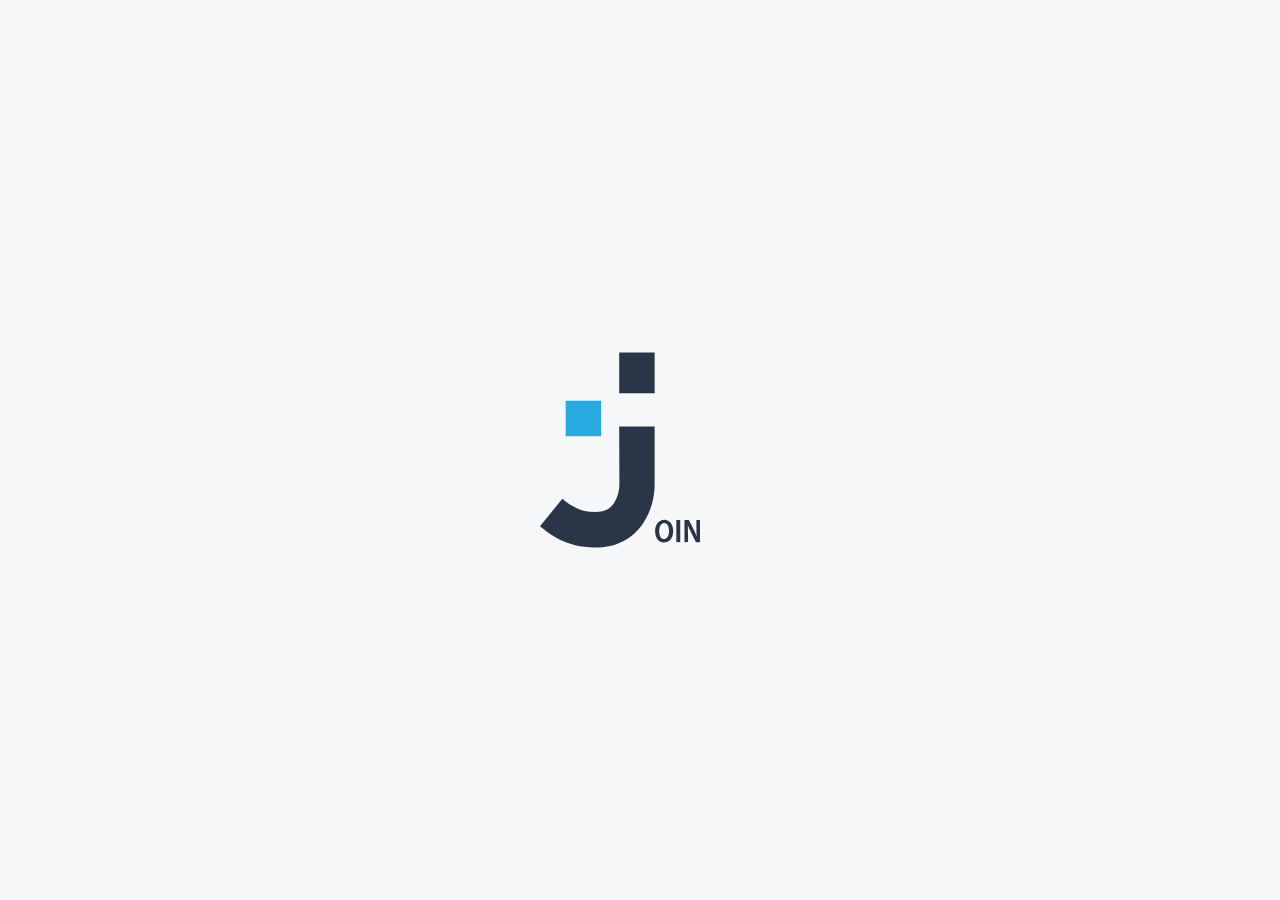
==== commit 8e32d6b9: "hover effekt but destroyed buttons again...." ====
--- a/addtask.html
+++ b/addtask.html
@@ -1,4 +1,4 @@
-<!DOCTYPE text/html/javascript>
+<!DOCTYPE text/html/application/javascript>
 <html lang="en">
 
 <head>
@@ -16,16 +16,19 @@
   <meta name="theme-color" content="#ffffff" />
   <!-- FAVICON END -->
   <link rel="stylesheet" href="./styles/fonts.css">
-  <link rel="stylesheet" href="styles/style.css">
   <link rel="stylesheet" href="./styles/bootstrap.css">
   <link rel="stylesheet" href="./styles/taskstyle.css">
   <link rel="stylesheet" href="./styles/styleSidebar.css">
   <link rel="stylesheet" href="./styles/coloris.min.css" />
+  <link rel="stylesheet" href="styles/contacts.css">
   <script defer src="./scripts/sidebar.js"></script>
   <script defer src="./scripts/bootstrap.js"></script>
   <script defer src="./scripts/utils.js"></script>
   <script defer src="./scripts/addtask.js"></script>
+  <script defer src="./scripts/templateFunctions/addtask-template.js"></script>
+  <script defer src="scripts/addtask-contact.js"></script>
   <script defer src="./scripts/storage.js"></script>
+  <script defer src="scripts/authenticate.js"></script>
 </head>
 
 <body onload="includeHTML(); init()">
@@ -118,6 +121,7 @@
             <ul id="renderContacts">
             </ul>
           </div>
+          <div id="hiddenAssignedError"></div>
         </div>
 
         <div class="bottom-seperator">
@@ -140,8 +144,8 @@
               <button type="button"><img src="./img/plus_icon.png"></button>
             </div>
           </div>
-          <div class="geneneratedSubtasks cursor-p font20" id="subtask-content">
-          </div>
+          <ul class="generatedSubtasks cursor-p font20 ml-10" id="subtask-content">
+          </ul>
 
           <div class="form-btn" id="form-btn-container">
             <button onclick="clearAll()" type="reset" class="font20 pad-18-10 clear-btn">Clear <svg
@@ -161,6 +165,43 @@
       </div>
   </div>
   </form>
+  
+  <dialog class="resp-none" id="dialog__createContact">
+    <button class="btn-resp-x" onclick="cancelCreateContact()">
+      <img src="./img/responsive_close_X_white.svg" alt="close dialog window">
+    </button>
+    <div class="dialog__createLeftSide">
+      <img src="./img/logo_white.svg" alt="White Join Logo" />
+      <h2>Add contact</h2>
+      <span class="dialog__blue-line"></span>
+      <h4>Tasks are better with a team!</h3>
+    </div>
+    <div class="dialog__createRightSide">
+      <img src="./img/close.svg" alt="Close the Dialog Windows" id="dialog__createClose"
+        onclick="cancelCreateContact()" />
+      <div class="dialog__createRightImg">
+        <img src="./img/create_contact_frame.svg" alt="no user photo" />
+      </div>
+      <form id="createContactForm" class="dialog__createRightForm" onsubmit="addNewContact(event); return false;">
+        <input required minlength="1" type="text" placeholder="Name" class="dialog__createInput" id="dialog__createNameInput" />
+        <input required type="email" placeholder="Email" class="dialog__createInput" id="dialog__createEmailInput" />
+        <input type="number" placeholder="Phone" class="dialog__createInput" id="dialog__createPhoneInput" />
+        <div class="dialog__createRightBtn">
+          <button type="button" class="custom-btn-white btn-hover" id="dialog__createDeleteBtn" onclick="cancelCreateContact()">
+            Cancel X
+          </button>
+          <button type="submit" class="custom-btn btn-hover btn-save" id="dialog__createSaveBtn">
+            Save
+          </button>
+          <button type="submit" class="btn-resp-create custom-btn">
+            <span>Create Contact</span>
+            <img src="./img/icon_check.png" alt="check">
+          </button>
+        </div>
+      </form>
+    </div>
+  </dialog>
+  <div class="background-dialog d-none" onclick="closeDialog(); closeResponsiveOptions()"></div>
   <div id="board-btn-container" class="addTaskBoard font20 display-none">
     <button class="add-to-board-btn">Task added to board <img id="add-to-board-btn-img" src="./img/board.svg"></button>
   </div>
--- a/styles/taskstyle.css
+++ b/styles/taskstyle.css
@@ -1,3 +1,107 @@
+/*Basic Styles*/
+.font61 {
+  color: #000;
+  font-family: Inter;
+  font-size: 61px;
+  font-style: normal;
+  font-weight: 700;
+  line-height: 120%;
+}
+
+.font47 {
+  color: #000;
+  font-family: Inter;
+  font-size: 47px;
+  font-style: normal;
+  font-weight: 500;
+  line-height: 120%;
+}
+
+.font36 {
+  color: #000;
+  font-family: Inter;
+  font-size: 36px;
+  font-style: normal;
+  font-weight: 400;
+  line-height: 120%;
+}
+
+.font27 {
+  color: #000;
+  font-family: Inter;
+  font-size: 27px;
+  font-style: normal;
+  font-weight: 400;
+  line-height: 120%;
+}
+
+.font20 {
+  color: #000;
+  font-family: Inter;
+  font-size: 20px;
+  font-style: normal;
+  font-weight: 400;
+  line-height: 120%;
+}
+
+.font16 {
+  color: #000;
+  font-family: Inter;
+  font-size: 16px;
+  font-style: normal;
+  font-weight: 400;
+  line-height: 120%;
+}
+
+.font12 {
+  color: #000;
+  font-family: Inter;
+  font-size: 12px;
+  font-style: normal;
+  font-weight: 400;
+  line-height: 120%;
+}
+
+.ol-none {
+  outline: none;
+}
+
+.b-none {
+  border: none;
+}
+
+.w-422 {
+  width: 422px;
+}
+
+.h-51 {
+  height: 51px;
+}
+
+.pad-18-21 {
+  padding: 18px 21px;
+}
+
+.pad-13-21 {
+  padding: 13px 21px;
+}
+
+.pad-18-15 {
+  padding: 18px 15px;
+}
+
+.pad-18-10 {
+  padding: 18px 10px;
+}
+
+.display-none {
+  display: none;
+}
+
+.cursor-p {
+  cursor: pointer;
+}
+
 input:-webkit-autofill,
 input:-webkit-autofill:hover,
 input:-webkit-autofill:focus,
@@ -8,6 +112,7 @@
 body {
   background: #f6f7f8;
   max-width: 100%;
+  overflow: scroll !important;
 }
 
 .custom-border {
@@ -84,7 +189,6 @@
   gap: 14px;
 }
 
-
 .bottom-section {
   display: flex;
 }
@@ -99,14 +203,12 @@
   display: flex;
   flex-direction: column;
   gap: 14px;
-  margin-top: -50px
+  margin-top: -50px;
 }
 
 .dark-background {
   background-color: rgba(0, 0, 0, 0.4);
 }
-
-
 
 .left-dialog {
   margin-left: 0;
@@ -119,7 +221,6 @@
   z-index: 999;
 }
 
-
 #closeAddTask {
   position: absolute;
   right: 0;
@@ -132,6 +233,8 @@
   margin-right: 59px;
 }
 
+
+
 #description-input {
   height: 119px;
 }
@@ -203,7 +306,7 @@
 
 .create-btn-responsive {
   display: flex;
-  height: 55px;
+  height: 57px;
   padding: 18px 15px;
   justify-content: center;
   align-items: center;
@@ -224,7 +327,6 @@
   background: #2a3647;
   color: white;
 }
-
 
 .create-btn:hover {
   background-color: #29abe2;
@@ -347,6 +449,8 @@
 
 ul {
   margin-bottom: 0rem !important;
+  list-style: none;
+  padding-left: 0;
 }
 
 .categorys {
@@ -357,6 +461,10 @@
   border-top: none;
 }
 
+.ml-15 {
+  margin-left: 15px;
+}
+
 .categorys ul {
   list-style: none;
   padding: 0;
@@ -387,7 +495,7 @@
   padding-left: 22px;
 }
 
-.geneneratedSubtasks {
+.generatedSubtasks {
   max-height: 139px;
   overflow-y: auto;
   scrollbar-width: none;
@@ -434,8 +542,6 @@
   border-bottom: none !important;
 }
 
-
-
 li {
   cursor: pointer;
 }
@@ -447,6 +553,7 @@
 
 ::-webkit-scrollbar {
   width: 0px;
+  height: 0px;;
 }
 
 #renderContacts {
@@ -519,6 +626,27 @@
 #hidden-error p {
   color: red;
   padding-left: 15px;
+}
+
+.add-task-form-bord {
+  display: flex;
+  flex-direction: column;
+  align-items: center;
+}
+
+.custom-contact-button-task {
+  margin-bottom: 5px;
+  margin-left: -20px;
+  width: 100% !important;
+  height: 45px !important;
+}
+
+.w-230 {
+  width: 230px
+}
+
+#dialog__createContact {
+  left: 0 !important;
 }
 
 @media (max-width: 428px) {
@@ -580,7 +708,7 @@
   #category-input,
   #generatedInput,
   #generatedSubtaskInput {
-    width: 232px
+    width: 232px;
   }
 
   #description-input {
@@ -627,10 +755,10 @@
 
   .create-btn-responsive {
     position: absolute;
-    top: 15px;
+    top: 11px;
     right: 25px;
-    height: 51px;
-    width: 118px;
+    height: 57px;
+    width: 130px;
   }
 
   #subtask-content {
@@ -643,12 +771,27 @@
   }
 }
 
-@media(max-width: 400px) {
+@media (max-width: 400px) {
   .add-task-section form {
-    margin-left: 0;
-    align-items: center;
-  }
-}
+    margin-left: 20px;
+  }
+}
+
+@media (max-width: 385px) {
+  .add-task-section form {
+    margin-left: 12px;
+  }
+}
+
+@media (max-width: 350px) {
+  .create-btn-responsive {
+    top: 12px;
+    right: 10px;
+    height: 55px;
+    width: 126px;
+  }
+}
+
 
 @media (max-width: 330px) {
 
@@ -669,7 +812,6 @@
 
   #renderCategoryss {
     max-height: 80px;
-
   }
 
   #urgentBtn,
@@ -686,7 +828,7 @@
 
 #generatedInput,
 #generatedSubtaskInput {
-  width: 190px
+  width: 190px;
 }
 
 #category-input {
@@ -708,12 +850,53 @@
   align-items: center;
   justify-content: space-around;
   border-radius: 20px;
-  background: #2A3647;
+  background: #2a3647;
   box-shadow: 0px 0px 4px rgba(0, 0, 0, 0.15);
   color: white;
 }
 
 
+
+.subtask-item {
+  padding: 5px;
+  transition: background-color 0.3s ease;
+}
+
+.generatedSubtasks li:hover,
+.generatedSubtasks li:hover .subtask-buttons {
+  background-color: rgb(201, 197, 197);
+  display: flex;
+}
+
+::-webkit-scrollbar-thumb {
+  background: #f6f7f8 !important;
+}
+
+.subtask-buttons {
+  display: none;
+  align-items: center;
+}
+
+.ml-10 {
+  margin-left: 10px;
+}
+
+
+
+.geneneratedSubtasks:hover {
+  background: #d1d1d3;
+  border-radius: 10px;
+}
+
+.ov-scroll {
+  overflow-x: scroll;
+}
+
+@media (max-width: 1115px) {
+  .subtask-item {
+    width: 200px;
+  }
+}
 
 
 @media (max-width: 370px) {
@@ -745,7 +928,98 @@
   .add-to-board-btn {
     width: 250px;
   }
-}
+.subtask-item {
+  width: 150px;
+}
+
+}
+
+@media(max-width: 340px) {
+
+  .categorys,
+  #render-categorys,
+  #title-input,
+  #description-input,
+  #category-container,
+  #assigned-container,
+  #task-date,
+  .subtasks-container,
+  .contact-item,
+  .contacts,
+  #contact-container,
+  .prio-btn {
+    width: 280px;
+  }
+
+  #urgentBtn,
+  #mediumBtn,
+  #lowBtn {
+    height: 40px;
+    width: 90px;
+    padding: 18px 21px;
+    align-items: center;
+    font-size: 14px;
+  }
+  .subtask-item {
+    width: 120px;
+  }
+}
+
+@media (max-width: 310px) {
+    .categorys,
+    #render-categorys,
+    #title-input,
+    #description-input,
+    #category-container,
+    #assigned-container,
+    #task-date,
+    .subtasks-container,
+    .contact-item,
+    #contact-container,
+    .prio-btn {
+      width: 260px;
+    }
+
+    #generatedSubtaskInput {
+      width: 150px;
+      font-size: 12px;
+    }
+
+    #generatedInput {
+      width: 125px;
+      font-size: 12px;
+    }
+
+    #subtasks-input {
+      width: 150px;
+    }
+
+    #assigned-input,
+    #tasl-date,
+    textarea,
+    #title-input,
+    #category-input {
+      font-size: 14px;
+    }
+
+    #urgentBtn,
+    #mediumBtn,
+    #lowBtn {
+      height: 35px;
+      width: 83px;
+      padding: 18px 21px;
+      align-items: center;
+      font-size: 12px;
+    }
+    .create-btn-responsive {
+      right: 0px;
+      top: 9.8px;
+      width: 100px;
+      height: 62px;
+    }
+  }
+
+
 
 @media only screen and (max-width: 760px) and (min-width: 429px) {
   .add-task-section {
@@ -753,9 +1027,11 @@
     flex-direction: column;
     align-items: center;
   }
+
   .add-task-section h1 {
     margin-left: 0;
   }
+
   .add-task-section form {
     align-items: center;
     margin-left: 0;
@@ -764,6 +1040,7 @@
   .top-section {
     flex-direction: column;
   }
+
   .bottom-section {
     flex-direction: column;
   }
@@ -771,44 +1048,55 @@
   .bottom-right {
     margin-top: 20px;
   }
+
   .seperator {
     display: none;
   }
+
   .prio-btn {
     order: -1;
   }
+
   .prio-label {
     order: -1;
   }
+
   .bottom-left {
     gap: 16px;
   }
+
   #category-input,
   #generatedInput,
   #generatedSubtaskInput {
     width: 280px;
   }
+
   #description-input,
   #task-date {
     margin-bottom: 10px;
   }
+
   #renderCategorys,
   .categorys {
     width: 422px;
   }
+
   .category-generated-list {
     margin-top: -3px;
   }
+
   .create-btn-web {
     display: none;
   }
+
   .clear-btn {
     display: none;
   }
+
   .create-btn-responsive {
     display: flex;
     position: absolute;
-    top: 15px;
+    top: 11px;
     right: 25px;
   }
 
@@ -817,7 +1105,6 @@
     left: 50%;
   }
 }
-
 
 @media only screen and (max-width: 949px) and (min-width: 761px) {
   .add-task-section {
@@ -826,12 +1113,12 @@
     align-items: center;
     margin-left: -50px;
   }
+
   .add-task-section h1 {
     margin-top: 41px;
-    margin-bottom: 20px;;
+    margin-bottom: 20px;
     font-size: 61px;
   }
-
 
   .seperator {
     display: none;
@@ -881,7 +1168,7 @@
   #category-input,
   #generatedInput,
   #generatedSubtaskInput {
-    width: 280px
+    width: 280px;
   }
 
   #description-input {
@@ -937,8 +1224,12 @@
   #subtask-content {
     padding-bottom: 40px;
   }
-}
-
+
+  .form-btn {
+    margin-top: 50px !important;
+    margin-bottom: 25px;
+  }
+}
 
 @media only screen and (max-width: 1000px) and (min-width: 950px) {
 
@@ -946,10 +1237,10 @@
   .add-task-section h1 {
     margin-left: 255px;
   }
+
   .add-task-section h1 {
     font-size: 47px;
   }
-
 
   .categorys,
   #render-categorys,
@@ -1025,11 +1316,11 @@
   #contact-img {
     margin-right: 3px;
   }
+
   .add-to-board-btn {
     left: calc(116px + 50%);
   }
 }
-
 
 @media only screen and (max-width: 1100px) and (min-width: 1001px) {
   .add-task-section h1 {
@@ -1103,7 +1394,6 @@
   }
 }
 
-
 @media only screen and (max-width: 1200px) and (min-width: 1101px) {
 
   .categorys,
@@ -1123,7 +1413,7 @@
   #category-input,
   #generatedInput,
   #generatedSubtaskInput {
-    width: 232px
+    width: 232px;
   }
 
   #urgentBtn,
@@ -1160,12 +1450,11 @@
   .create-btn-responsive {
     display: none;
   }
+
   #description-input {
     height: 120px;
   }
 }
-
-
 
 @media only screen and (max-width: 1380px) and (min-width: 1201px) {
   .add-task-section form {
@@ -1214,23 +1503,27 @@
 }
 
 @media (min-width: 1380px) {
+
   .category-input,
   #category-input {
     width: 300px;
   }
+
   #description-input {
     height: 120px;
   }
+
   #contact-img {
     margin-right: 3px;
   }
+
   .create-btn-responsive {
     display: none;
   }
 }
 
-@media(min-width: 1201px) {
-  #generatedSubtaskInput{
+@media (min-width: 1201px) {
+  #generatedSubtaskInput {
     width: 220px;
   }
 }
@@ -1240,4 +1533,20 @@
     left: 831px;
     bottom: 10%;
   }
-}+}
+
+@media (max-width: 760px) {
+  .create-btn-responsive {
+    display: flex !important;
+  }
+}
+
+@media(max-width: 310px) {
+  .create-btn-responsive {
+    right: 10px;
+    top: 17.8px;
+    width: 135px;
+    height: 50px;
+  }
+}
+
--- a/styles/contacts.css
+++ b/styles/contacts.css
@@ -0,0 +1,982 @@
+body {
+  overflow: hidden;
+}
+
+#dialogContact {
+  position: relative;
+  height: 80%;
+  margin: 0;
+  z-index: 10;
+  padding: 20px 30% 0 5px;
+  border: none;
+  background-color: #f6f7f8;
+}
+
+#dialogContact a[phone] {
+  text-decoration: none;
+  color: black;
+}
+
+.dialog-header {
+  display: flex;
+  align-items: center;
+  justify-content: space-around;
+  gap: 16px;
+  padding-top: 24px;
+}
+
+.background-dialog {
+  width: 100vw;
+  height: 100vh;
+  background-color: rgba(0, 0, 0, 0.3);
+  position: absolute;
+  top: 0;
+  left: 0;
+  z-index: 12;
+}
+
+.icon-dialog:hover .my-path,
+.icon-dialog:hover {
+  cursor: pointer;
+  color: #007cee;
+  fill: #007cee;
+}
+
+#dialog__editContact,
+#dialog__createContact {
+  background-color: #2a3647;
+  padding: 0;
+  top: 25%;
+  z-index: 15;
+  display: flex;
+  justify-content: space-between;
+  overflow: hidden;
+  border-radius: 30px;
+  width: 70%;
+  border: none;
+  height: 50%;
+  transform: translateX(300%);
+}
+
+.dialog__editLeftSide,
+.dialog__createLeftSide {
+  color: white;
+  display: flex;
+  flex-direction: column;
+  align-self: center;
+  padding-bottom: 3em;
+  gap: 2em;
+  padding-left: 2em;
+}
+
+.dialog__blue-line {
+  width: 5rem;
+  border: 1px solid #29ABE2;
+  margin-top: -1em;
+}
+
+.dialog__editLeftSide h2,
+.dialog__createLeftSide h2 {
+  font-size: 3rem;
+  margin: 0;
+  font-weight: 700;
+}
+
+.dialog__editLeftSide img,
+.dialog__createLeftSide img {
+  object-fit: cover;
+  width: 50px;
+}
+
+.dialog__editRightSide,
+.dialog__createRightSide {
+  background-color: white;
+  position: relative;
+  width: 60%;
+  display: flex;
+  justify-content: space-evenly;
+  align-items: center;
+}
+
+.dialog__editRightForm,
+.dialog__createRightForm {
+  display: flex;
+  width: 60%;
+  flex-direction: column;
+  gap: 2em;
+}
+
+.dialog__editInput,
+.dialog__createInput {
+  border-radius: 10px;
+  border: 1px solid lightgray;
+  width: 100%;
+  padding: 13px 21px;
+  background-repeat: no-repeat;
+  background-size: 20px;
+  background-position-x: 90%;
+  background-position-y: center;
+}
+
+.dialog__editInput:focus,
+.dialog__createInput:focus {
+  outline: 1px solid #007cee;
+}
+
+.dialog__editInput::placeholder,
+.dialog__createInput::placeholder {
+  opacity: 0.2;
+}
+
+#dialog__editNameInput,
+#dialog__createNameInput {
+  background-image: url(../img/person.svg);
+}
+
+#dialog__editEmailInput,
+#dialog__createEmailInput {
+  background-image: url(../img/mail.svg);
+}
+
+#dialog__editPhoneInput,
+#dialog__createPhoneInput {
+  background-image: url(../img/call.svg);
+}
+
+.dialog__editRightBtn,
+.dialog__createRightBtn {
+  display: flex;
+  justify-content: flex-end;
+  gap: 3em;
+}
+
+.custom-btn-white {
+  display: flex;
+  padding: 15px 15px;
+  line-height: 0;
+  justify-content: center;
+  align-items: center;
+  gap: 10px;
+  color: #2a3647;
+  border-radius: 10px;
+  border: 1px solid #2a3647;
+  background-color: white;
+}
+
+.btn-hover:hover {
+  border: 1px solid #007cee;
+  color: #007cee;
+  -webkit-box-shadow: 0px 3px 15px -2px rgba(0, 0, 0, 0.14);
+  box-shadow: 0px 3px 15px -2px rgba(0, 0, 0, 0.14);
+  transition: 125ms ease-in-out;
+}
+
+.btn-save:hover {
+  background-color: #007cee;
+  color: white;
+}
+
+#dialog__editClose,
+#dialog__createClose {
+  position: absolute;
+  top: 1em;
+  cursor: pointer;
+  right: 1em;
+}
+
+.dialog__circle {
+  width: 100px !important;
+  height: 100px !important;
+  font-size: 2.25rem;
+}
+
+.show-edit-dialog {
+  animation: showEditDialog 1s ease-in-out forwards;
+}
+
+.custom-btn {
+  display: flex;
+  height: 55px;
+  z-index: 15;
+  padding: 18px 15px;
+  justify-content: center;
+  align-items: center;
+  gap: 10px;
+  color: var(--white, #fff);
+  border-radius: 10px;
+  border: 1px solid #2a3647;
+  background-color: #2a3647;
+}
+
+.custom-style-contacts {
+  height: 100vh;
+  display: flex;
+  margin-left: 232px;
+  padding-bottom: 50px;
+  background-color: rgba(246, 247, 248, 255);
+}
+
+.custom-btn-container {
+  display: flex;
+  justify-content: flex-end;
+  margin-bottom: 64px;
+}
+
+::-webkit-scrollbar {
+  width: 10px;
+}
+
+::-webkit-scrollbar-thumb {
+  background: #888;
+}
+
+::-webkit-scrollbar-thumb:hover {
+  background: #2a3647;
+}
+
+
+.contacts-header {
+  display: inline-flex;
+  justify-content: flex-end;
+  align-items: center;
+  gap: 30px;
+}
+
+.custom-fs-27 {
+  font-size: 27px;
+}
+
+.custom-fs-21 {
+  font-size: 21px;
+}
+
+#contactsList {
+  display: inline-flex;
+  flex-direction: column;
+  align-items: center;
+}
+
+#contactsListContainer {
+  max-height: 100%;
+  width: 450px;
+  padding: 32px 16px 32px 16px;
+  flex-shrink: 0;
+  background: var(--white, #fff);
+  box-shadow: 4px 0px 6px 0px rgba(0, 0, 0, 0.08);
+  overflow: auto !important;
+}
+
+.initial {
+  font-weight: 400;
+  font-size: 21px;
+}
+
+.single-contact-card {
+  display: flex;
+  align-items: center;
+  justify-content: center;
+  width: 360px;
+  border-radius: 10px;
+  padding: 15px 25px 15px 15px;
+  margin: 8px;
+  width: fit-content;
+}
+
+.single-contact-card:hover {
+  cursor: pointer;
+  background-color: #2a3647;
+  color: white;
+}
+
+.info {
+  display: flex;
+  flex-direction: column;
+  align-items: flex-start;
+  justify-content: center;
+  margin-left: 35px;
+  width: 200px;
+}
+
+.circle {
+  border: 4px solid #fff !important;
+  color: #ffffff;
+  border-radius: 50%;
+  width: 48px;
+  height: 48px;
+  display: flex;
+  align-items: center;
+  justify-content: center;
+  border: 1px #ffffff;
+}
+
+#contactsMain {
+  padding-left: 4%;
+  padding-top: 24px;
+  width: 100%;
+}
+
+.pos-btn {
+  position: absolute;
+  right: 16px;
+  bottom: 20px;
+}
+
+.add-to-contacts-btn {
+  display: flex;
+  position: absolute;
+  bottom: 10%;
+  left: calc(116px + 50%);
+  transform: translateX(-50%);
+  width: 326px;
+  height: 74px;
+  align-items: center;
+  justify-content: space-around;
+  border-radius: 20px;
+  background: #2a3647;
+  box-shadow: 0px 0px 4px rgba(0, 0, 0, 0.15);
+  color: white;
+  z-index: 10000;
+}
+/*         //          OVERLAY            //        */
+/* GENERAL STYLING */
+.pop-up-overlay {
+  display: flex;
+  justify-content: center;
+  align-items: center;
+  background-color: rgba(152, 255, 152, 0.8) !important;
+}
+
+.container-click-to-close {
+  display: flex;
+  justify-content: flex-end;
+  width: 100%;
+}
+
+.custom-overlay-card {
+  width: 1212px;
+  height: 594px;
+  display: flex;
+  align-items: center;
+  justify-content: center;
+}
+
+.contacts-overlay-left {
+  background-color: var(--version-2-main-color, #2a3647);
+  width: 30%;
+  display: inline-flex;
+  padding: 66px 46px;
+  flex-direction: column;
+  justify-content: center;
+  align-items: flex-start;
+  gap: 12px;
+  flex-shrink: 0;
+}
+
+.overlay-left {
+  background-color: var(--version-2-main-color, #2a3647);
+}
+
+.contacts-overlay-right {
+  background: #ffffff;
+  width: 100%;
+  background-color: white;
+  display: flex;
+  justify-content: flex-start;
+  align-items: flex-start;
+  flex-direction: column;
+}
+
+/*FORM STYLING */
+
+.form-name {
+  background: url("./img/form_name.png");
+  background-repeat: no-repeat;
+}
+
+.form-section {
+  display: flex;
+  align-items: center;
+  gap: 84px;
+}
+
+.input-container-right {
+  display: flex;
+  flex-direction: column;
+}
+
+.input-container-right input {
+  border: none;
+  width: 100%;
+  margin-left: 18px;
+}
+
+.input-container-right input:focus {
+  outline: none;
+}
+
+.click-to-close:hover {
+  cursor: pointer;
+}
+
+.contact-input {
+  position: relative;
+  display: flex;
+  flex-direction: row;
+  align-items: center;
+  gap: 10px;
+  width: 422px;
+  height: 51px;
+  border: 1px solid #d1d1d1;
+  border-radius: 10px;
+  margin-right: 53px;
+  margin-bottom: 49px;
+}
+
+.contact-input-img {
+  position: absolute;
+  right: 5px;
+}
+
+.form-button {
+  display: flex;
+  align-items: center;
+  gap: 10px;
+}
+
+.contact-btn {
+  background-color: #fff;
+  display: flex;
+  height: 55px;
+  padding: 18px 15px;
+  justify-content: center;
+  align-items: center;
+  gap: 10px;
+  border-radius: 10px;
+  border: 1px solid #2a3647;
+}
+
+.btn-resp-menu-contacts,
+.button-resp-back,
+.btn-resp-x,
+.btn-resp-add,
+.btn-resp-create {
+  display: none;
+}
+
+.custom-lh-120 {
+  line-height: 120%;
+}
+
+.resp-none {
+  display: none !important;
+}
+
+/* ANIMATIONS */
+@keyframes showEditDialog {
+  from {
+    transform: translateX(300%);
+  }
+
+  to {
+    transform: translateX(0);
+  }
+}
+
+/* RESPONSIVE */
+@media only screen and (min-width: 300px) and (max-width: 419px) {
+  #contactsMain {
+    /* padding-left: 72px; */
+    padding-top: 32px;
+  }
+
+  .single-contact-card {
+    padding: 8px;
+  }
+
+  .info {
+    width: 200px;
+  }
+
+  #contactsListContainer {
+    padding: 0px 0px 0px 16px;
+  }
+
+  #dialog__createContact,
+  #dialog__editContact {
+    width: 80%;
+    height: 80%;
+    top: 124px;
+    z-index: 1000;
+  }
+
+  .dialog__editRightForm,
+  .dialog__createRightForm {
+    padding-top: 40px;
+    padding-bottom: 40px;
+  }
+
+  .btn-resp-add {
+    height: 72px;
+    width: 72px;
+  }
+}
+
+@media only screen and (max-width: 1000px) and (min-width: 760px) {
+  #createContactForm {
+    gap: 1.5em;
+    margin-top: 30px;
+  }
+  .dialog__createRightImg {
+    margin-top: 60px;
+  }
+}
+
+@media only screen and (max-width: 760px) {
+
+  .add-to-contacts-btn {
+    left: 50%;
+  }
+
+  #contactsListContainer {
+    width: 100%;
+  }
+
+  #seperatorHorizontal {
+    display: block !important;
+  }
+
+  #dialog__createDeleteBtn,
+  #dialog__createSaveBtn,
+  .pos-btn,
+  .dialog__editLeftSide img,
+  .dialog__createLeftSide img,
+  .seperator-vertical,
+  .resp-none,
+  .contacts-none,
+  #dialog__deleteBtn,
+  #dialog__editBtn,
+  #dialog__editClose,
+  #dialog__createClose {
+    display: none !important;
+  }
+
+  #contactsMain {
+    padding-top: 0px;
+  }
+
+  .btn-resp-x {
+    display: block;
+    position: absolute;
+    background-color: transparent;
+    right: 0;
+    border: unset;
+    margin: 16px;
+  }
+
+  .btn-resp-create {
+    display: flex;
+  }
+
+  .btn-resp-add {
+    display: block;
+    position: absolute;
+    right: 5%;
+    bottom: 12%;
+    border: unset;
+    height: 80px;
+    width: 80px;
+    border-radius: 50%;
+    background-color: #2a3647;
+    box-shadow: 0px 4px 4px 0px rgba(0, 0, 0, 0.25);
+  }
+
+  .button-resp-back {
+    display: block !important;
+    border: unset;
+    border-radius: 50%;
+    height: 100px;
+    width: 100px;
+    background-color: #fff;
+    position: absolute;
+    right: 0;
+  }
+
+  .btn-resp-menu-contacts {
+    z-index: 20;
+    position: absolute;
+    bottom: 88px;
+    right: 30px;
+    display: block;
+    border: unset;
+    border-radius: 50%;
+    height: 50px;
+    width: 50px;
+    background-color: #2a3647;
+  }
+
+  .btn-resp-menu-contacts:hover {
+    background-color: #007cee;
+  }
+
+  .btn-resp-options {
+    width: 100%;
+    border: unset;
+    display: flex;
+    justify-content: flex-start;
+    padding-left: 16px;
+    gap: 4px;
+    background-color: #fff;
+  }
+
+  #dialog__editRightBtn button {
+    width: 24%;
+  }
+
+  .contacts-main {
+    position: absolute;
+    left: 0;
+    right: 0;
+    top: 89px;
+    bottom: 32px;
+    padding-top: unset;
+    padding-left: 4%;
+    background-color: white;
+    z-index: 2;
+    padding-left: 4%;
+    display: flex;
+    flex-direction: column;
+    gap: 4%;
+  }
+
+  .resp-show-options-background {
+    bottom: 72px;
+    height: 25%;
+    width: 100%;
+    z-index: 20;
+    display: flex;
+    justify-content: flex-end;
+    align-items: flex-end;
+    background-color: transparent;
+    position: relative;
+  }
+
+  .resp-show-options-container {
+    border-radius: 10px;
+    position: absolute;
+    right: 4px;
+    bottom: 4px;
+    background-color: white;
+    width: 133px;
+    height: 103%;
+    display: flex;
+    flex-direction: column;
+    align-items: start;
+    justify-content: space-evenly;
+    gap: 8px;
+    box-shadow: 0px 3px 15px -2px rgba(0, 0, 0, 0.14);
+  }
+
+  #dialogContact {
+    background-color: #fff;
+    height: unset;
+    padding: 12px 0px 0px 0px;
+  }
+
+  #dialog__editContact,
+  #dialog__createContact {
+    flex-direction: column;
+    height: 80%;
+    top: 80px;
+    bottom: 82px;
+    width: 90%;
+    background-color: white;
+  }
+
+  .dialog__editLeftSide,
+  .dialog__createLeftSide {
+    background-color: #2a3647;
+    height: 50%;
+    width: 100%;
+    justify-content: center;
+  }
+
+  .dialog__editRightSide,
+  .dialog__createRightSide {
+    width: 100%;
+    height: 50%;
+  }
+
+  .dialog__editRightImg,
+  .dialog__createRightImg {
+    position: absolute;
+    top: calc(50px - 50%);
+    margin-top: 10px;
+  }
+
+  .contacts-header {
+    display: flex;
+    flex-direction: column;
+    align-items: unset;
+  }
+
+  .custom-style-contacts {
+    margin-left: 0px;
+    width: 100%;
+    padding-bottom: 144px;
+  }
+
+  .dialog__blue-line {
+    order: +1;
+  }
+
+  .dialog__editRightBtn,
+  .dialog__createRightBtn {
+    justify-content: center;
+  }
+
+  .dialog__editRightForm,
+  .dialog__createRightForm {
+    width: 80%;
+    margin-top: 10px;
+    gap: 1.5em;
+  }
+}
+
+@media only screen and (min-width: 761px) and (max-width: 1001px) {
+  #contactsMain {
+    z-index: 1;
+    background-color: #f6f7f8;
+    padding-top: 40px;
+  }
+
+  .custom-style-contacts {
+    background-color: #fff;
+  }
+
+  .dialog__blue-line {
+    display: block !important;
+    order: +1 !important;
+    margin-top: 2px;
+  }
+
+  .seperator-vertical {
+    display: none;
+  }
+  .resp-none,
+  .pos-btn,
+  .contacts-none {
+    display: none;
+  }
+
+  .resp-gap {
+    gap: 16px !important;
+  }
+
+  .contacts-header {
+    display: flex;
+    flex-direction: column;
+    align-items: flex-start;
+    gap: 16px;
+  }
+
+  .btn-resp-x {
+    display: block;
+    position: absolute;
+    background-color: transparent;
+    right: 0;
+    border: unset;
+    margin: 16px;
+  }
+
+  .btn-resp-add {
+    display: block;
+    position: absolute;
+    right: 5%;
+    bottom: 5%;
+    border: unset;
+    height: 80px;
+    width: 80px;
+    border-radius: 50%;
+    background-color: #2a3647;
+    box-shadow: 0px 4px 4px 0px rgba(0, 0, 0, 0.25);
+  }
+
+  .button-resp-back {
+    display: block !important;
+    border: unset;
+    border-radius: 50%;
+    background-color: #f6f7f8;
+    z-index: 2;
+    position: absolute;
+    right: 8px;
+  }
+
+  .btn-resp-menu-contacts {
+    z-index: 20;
+    position: absolute;
+    bottom: 90px;
+    right: 30px;
+    display: block;
+    border: unset;
+    border-radius: 50%;
+    height: 50px;
+    width: 50px;
+    background-color: #2a3647;
+    z-index: 10;
+  }
+
+
+  .btn-resp-options {
+    width: 100%;
+    border: unset;
+    display: flex;
+    justify-content: flex-start;
+    padding-left: 16px;
+    gap: 4px;
+    background-color: #fff;
+    z-index: 8;
+  }
+
+  .resp-show-options-background {
+    height: 25%;
+    bottom: 243px;
+    width: 100%;
+    z-index: 20;
+    display: flex;
+    justify-content: flex-end;
+    align-items: flex-end;
+    background-color: transparent;
+    position: relative;
+  }
+
+  .resp-show-options-container {
+    border-radius: 10px;
+    position: absolute;
+    right: 4px;
+    bottom: 4px;
+    background-color: white;
+    width: 24%;
+    height: 55%;
+    display: flex;
+    flex-direction: column;
+    align-items: start;
+    justify-content: space-evenly;
+    gap: 8px;
+    box-shadow: 0px 3px 15px -2px rgba(0, 0, 0, 0.14);
+  }
+
+  #contactsListContainer {
+    width: 95%;
+    margin-left: 4%;
+  }
+
+  .ml-230 {
+    margin-left: unset;
+  }
+
+  .contacts-main {
+    position: absolute;
+    height: calc(100% - 38px) !important;
+    width: calc(100% - 240px) !important;
+    background-color: white;
+  }
+
+  #dialog__editContact,
+  #dialog__createContact {
+    flex-direction: column;
+    height: 90%;
+    top: 64px;
+    top: 64px;
+    width: 65%;
+    background-color: white;
+    margin-left: 240px;
+  }
+
+  #dialog__deleteBtn,
+  #dialog__editBtn,
+  #dialog__editClose,
+  #dialog__createClose {
+    display: none !important;
+  }
+
+
+  .dialog__editRightBtn,
+  .dialog__createRightBtn {
+    justify-content: center;
+  }
+
+  .dialog__editLeftSide,
+  .dialog__createLeftSide {
+    background-color: #2a3647;
+    height: 50%;
+    width: 100%;
+    justify-content: center;
+  }
+
+  .dialog__editRightSide,
+  .dialog__createRightSide {
+    width: 100%;
+    height: 50%;
+  }
+
+  .dialog__editRightImg,
+  .dialog__createRightImg {
+    position: absolute;
+    top: calc(50px - 50%);
+  }
+
+  .dialog__editRightForm,
+  .dialog__createRightForm {
+    width: 80%;
+  }
+}
+
+@media only screen and (min-width: 1001px) and (max-width: 1100px) {
+  #contactsListContainer {
+    width: 383px;
+  }
+
+  .contacts-header {
+    gap: 16px;
+    margin-top: 30px;    
+    display: flex;
+    flex-direction: column;
+    align-items: flex-start;
+  }
+
+  .seperator-vertical {
+    display: none;
+  }
+
+  .dialog__blue-line {
+    display: block !important;
+  }
+}
+
+@media only screen and (max-width: 1001px) {
+  #dialogContact {
+    margin: 24px 0px 0px 0px;
+  }
+}
+
+@media only screen and (min-width: 1001px) and (max-width: 1250px) {
+  #contactsListContainer {
+    width: 383px;
+  }
+
+  #dialog__editContact, 
+  #dialog__createContact {
+    left: 20%;
+  }
+  
+  #dialogContact {
+    padding: 0;
+  }
+}
+
+@media only screen and (min-width: 1251px) {
+  #dialog__editContact, 
+  #dialog__createContact {
+    left: 20%;
+  }
+}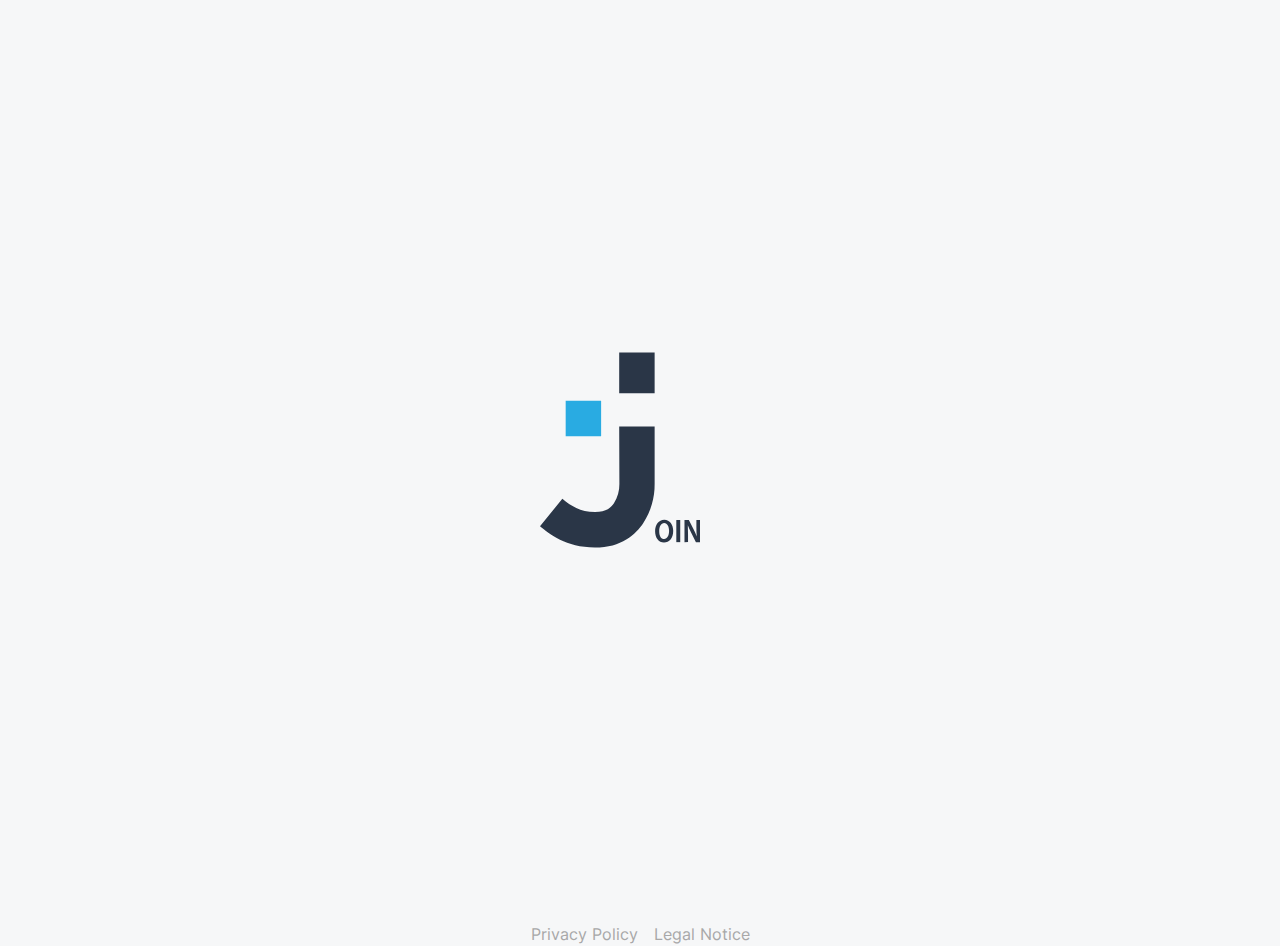
==== commit caf1e79e: "Merge branch 'main' of github.com:marcel-schliwka/Join" ====
--- a/addtask.html
+++ b/addtask.html
@@ -17,10 +17,9 @@
   <!-- FAVICON END -->
   <link rel="stylesheet" href="./styles/fonts.css">
   <link rel="stylesheet" href="./styles/bootstrap.css">
+  <link rel="stylesheet" href="./styles/styleSidebar.css">
+  <link rel="stylesheet" href="styles/contacts.css">
   <link rel="stylesheet" href="./styles/taskstyle.css">
-  <link rel="stylesheet" href="./styles/styleSidebar.css">
-  <link rel="stylesheet" href="./styles/coloris.min.css" />
-  <link rel="stylesheet" href="styles/contacts.css">
   <script defer src="./scripts/sidebar.js"></script>
   <script defer src="./scripts/bootstrap.js"></script>
   <script defer src="./scripts/utils.js"></script>
@@ -206,5 +205,4 @@
     <button class="add-to-board-btn">Task added to board <img id="add-to-board-btn-img" src="./img/board.svg"></button>
   </div>
   </div>
-  <script type="text/javascript" src="./scripts/coloris.min.js"></script>
 </body>--- a/styles/taskstyle.css
+++ b/styles/taskstyle.css
@@ -233,8 +233,6 @@
   margin-right: 59px;
 }
 
-
-
 #description-input {
   height: 119px;
 }
@@ -374,7 +372,8 @@
 
 .category-container,
 .assigned-container,
-.subtasks-container {
+.subtasks-container,
+.edit-subtasks-container {
   font-size: 20px;
   display: flex;
   justify-content: space-between;
@@ -387,7 +386,8 @@
   padding: 18px 21px;
 }
 
-.subtasks-container input {
+.subtasks-container input,
+.edit-subtasks-container input {
   border: none;
 }
 
@@ -406,28 +406,55 @@
   border: none;
 }
 
+.ml-35 {
+  margin-left: 35px;
+}
+
+.edit-contact-item,
 .contact-item {
   padding-right: 22px;
   display: flex;
   justify-content: space-between;
   width: 415px;
   text-decoration: none;
-  margin-left: -27px;
-  padding-left: 18px;
+  margin-left: -5px;
+  padding-left: 22px;
   padding-top: 5px;
   padding-bottom: 8px;
   overflow-x: hidden;
 }
 
-.colorpicker {
+input[type="color"].circle-picker {
+  appearance: none;
+  -webkit-appearance: none;
+  width: 20px;
+  height: 20px;
   border: none;
-  width: 18px;
-  height: 18px;
+  border-radius: 50%; /* Makes it a circle */
+  cursor: pointer;
+  background: none;
+  outline: none;
+  padding: 0;
+  margin: 0;
+  overflow: hidden; /* To ensure no part of the default input is shown */
+}
+
+input[type="color"].circle-picker::-webkit-color-swatch-wrapper {
+  padding: 0;
+}
+
+input[type="color"].circle-picker::-webkit-color-swatch {
+  border: none;
   border-radius: 50%;
+}
+
+input[type="color"].circle-picker::-moz-color-swatch-wrapper {
+  padding: 0;
+}
+
+input[type="color"].circle-picker::-moz-color-swatch {
+  border: none;
   border-radius: 50%;
-  background-color: rgba(0, 0, 0, 0.1);
-  font-size: 0px;
-  margin-right: 8px;
 }
 
 .generated-Btn-Container {
@@ -553,7 +580,7 @@
 
 ::-webkit-scrollbar {
   width: 0px;
-  height: 0px;;
+  height: 0px;
 }
 
 #renderContacts {
@@ -566,7 +593,8 @@
   background-color: lightgray;
 }
 
-.contacts {
+.contacts,
+.edit-contacts {
   margin-top: -15px;
   border-bottom-right-radius: 10px;
   border-bottom-left-radius: 10px;
@@ -578,6 +606,14 @@
   border-top-right-radius: 0px;
 }
 
+.edit-contact-item {
+  padding-right: 13px;
+}
+
+.edit-contacts {
+  padding-top: 10px;
+}
+
 .color-container button {
   border-radius: 50% !important;
   height: 16px !important;
@@ -642,11 +678,20 @@
 }
 
 .w-230 {
-  width: 230px
+  width: 230px;
 }
 
 #dialog__createContact {
   left: 0 !important;
+}
+
+#edit-assigned-container {
+  padding: 26px 21px;
+}
+
+#editRenderContacts {
+  max-height: 200px;
+  overflow-y: scroll;
 }
 
 @media (max-width: 428px) {
@@ -792,9 +837,7 @@
   }
 }
 
-
 @media (max-width: 330px) {
-
   .categorys,
   #render-categorys,
   #title-input,
@@ -855,21 +898,29 @@
   color: white;
 }
 
-
-
 .subtask-item {
   padding: 5px;
   transition: background-color 0.3s ease;
+  width: 100%;
+  display: flex;
+  justify-content: space-between;
 }
 
 .generatedSubtasks li:hover,
 .generatedSubtasks li:hover .subtask-buttons {
-  background-color: rgb(201, 197, 197);
-  display: flex;
-}
-
-::-webkit-scrollbar-thumb {
-  background: #f6f7f8 !important;
+  background: #d1d1d3;
+  border-radius: 10px;
+  display: flex;
+}
+
+.generatedSubtasks.no-hover li,
+.generatedSubtasks.no-hover li .subtask-buttons {
+  background: none;
+  border-radius: 0;
+}
+
+.generatedSubtasks.no-hover li .subtask-buttons {
+  display: none;
 }
 
 .subtask-buttons {
@@ -877,30 +928,35 @@
   align-items: center;
 }
 
+.h-48 {
+  height: 48px !important;
+}
+
 .ml-10 {
   margin-left: 10px;
 }
 
-
-
-.geneneratedSubtasks:hover {
-  background: #d1d1d3;
-  border-radius: 10px;
-}
-
 .ov-scroll {
   overflow-x: scroll;
 }
 
-@media (max-width: 1115px) {
-  .subtask-item {
-    width: 200px;
-  }
-}
-
+.subtask-edit-input-svg {
+  display: flex;
+  align-items: center;
+  gap: 5px;
+  margin-left: 3px;
+}
+
+.subtask-edit-input {
+  height: 32px;
+  width: auto;
+  padding: 4px 16px;
+  border-bottom: 1px solid #005dff;
+  background: #fff;
+  outline: none;
+}
 
 @media (max-width: 370px) {
-
   .categorys,
   #render-categorys,
   #title-input,
@@ -928,14 +984,9 @@
   .add-to-board-btn {
     width: 250px;
   }
-.subtask-item {
-  width: 150px;
-}
-
-}
-
-@media(max-width: 340px) {
-
+}
+
+@media (max-width: 340px) {
   .categorys,
   #render-categorys,
   #title-input,
@@ -960,66 +1011,61 @@
     align-items: center;
     font-size: 14px;
   }
-  .subtask-item {
-    width: 120px;
-  }
 }
 
 @media (max-width: 310px) {
-    .categorys,
-    #render-categorys,
-    #title-input,
-    #description-input,
-    #category-container,
-    #assigned-container,
-    #task-date,
-    .subtasks-container,
-    .contact-item,
-    #contact-container,
-    .prio-btn {
-      width: 260px;
-    }
-
-    #generatedSubtaskInput {
-      width: 150px;
-      font-size: 12px;
-    }
-
-    #generatedInput {
-      width: 125px;
-      font-size: 12px;
-    }
-
-    #subtasks-input {
-      width: 150px;
-    }
-
-    #assigned-input,
-    #tasl-date,
-    textarea,
-    #title-input,
-    #category-input {
-      font-size: 14px;
-    }
-
-    #urgentBtn,
-    #mediumBtn,
-    #lowBtn {
-      height: 35px;
-      width: 83px;
-      padding: 18px 21px;
-      align-items: center;
-      font-size: 12px;
-    }
-    .create-btn-responsive {
-      right: 0px;
-      top: 9.8px;
-      width: 100px;
-      height: 62px;
-    }
-  }
-
-
+  .categorys,
+  #render-categorys,
+  #title-input,
+  #description-input,
+  #category-container,
+  #assigned-container,
+  #task-date,
+  .subtasks-container,
+  .contact-item,
+  #contact-container,
+  .prio-btn {
+    width: 260px;
+  }
+
+  #generatedSubtaskInput {
+    width: 150px;
+    font-size: 12px;
+  }
+
+  #generatedInput {
+    width: 125px;
+    font-size: 12px;
+  }
+
+  #subtasks-input {
+    width: 150px;
+  }
+
+  #assigned-input,
+  #tasl-date,
+  textarea,
+  #title-input,
+  #category-input {
+    font-size: 14px;
+  }
+
+  #urgentBtn,
+  #mediumBtn,
+  #lowBtn {
+    height: 35px;
+    width: 83px;
+    padding: 18px 21px;
+    align-items: center;
+    font-size: 12px;
+  }
+  .create-btn-responsive {
+    right: 0px;
+    top: 9.8px;
+    width: 100px;
+    height: 62px;
+  }
+}
 
 @media only screen and (max-width: 760px) and (min-width: 429px) {
   .add-task-section {
@@ -1232,7 +1278,6 @@
 }
 
 @media only screen and (max-width: 1000px) and (min-width: 950px) {
-
   .add-task-section form,
   .add-task-section h1 {
     margin-left: 255px;
@@ -1395,7 +1440,6 @@
 }
 
 @media only screen and (max-width: 1200px) and (min-width: 1101px) {
-
   .categorys,
   #render-categorys,
   #title-input,
@@ -1503,7 +1547,6 @@
 }
 
 @media (min-width: 1380px) {
-
   .category-input,
   #category-input {
     width: 300px;
@@ -1541,7 +1584,7 @@
   }
 }
 
-@media(max-width: 310px) {
+@media (max-width: 310px) {
   .create-btn-responsive {
     right: 10px;
     top: 17.8px;
@@ -1549,4 +1592,3 @@
     height: 50px;
   }
 }
-
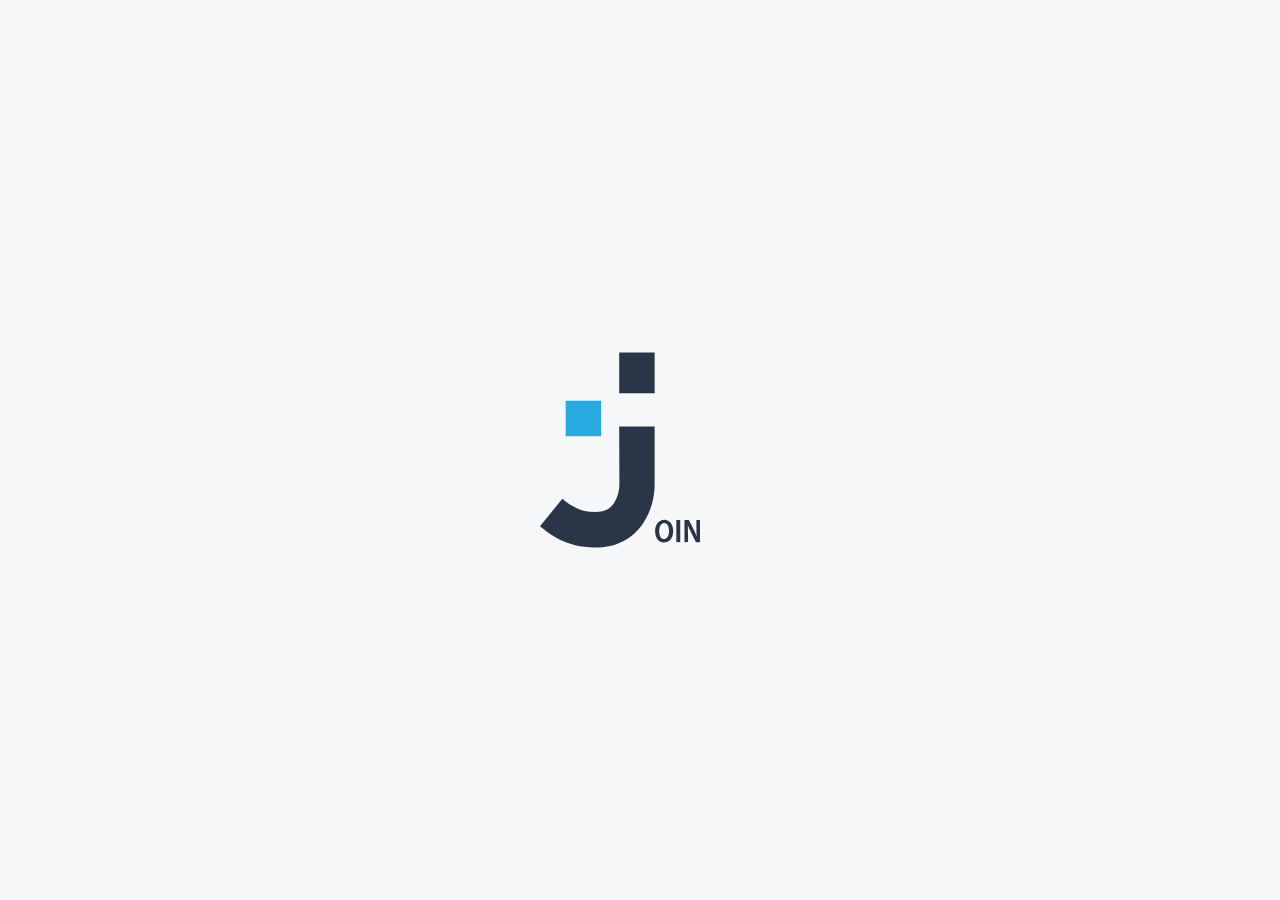
==== commit 432c1150: "Merge pull request #54 from marcel-schliwka/AddTaskRework" ====
--- a/addtask.html
+++ b/addtask.html
@@ -23,9 +23,12 @@
   <script defer src="./scripts/sidebar.js"></script>
   <script defer src="./scripts/bootstrap.js"></script>
   <script defer src="./scripts/utils.js"></script>
-  <script defer src="./scripts/addtask.js"></script>
+  <script defer src="./scripts/addTask/main.js"></script>
+  <script defer src="./scripts/addTask/contacts.js"></script>
+  <script defer src="./scripts/addTask/dom.js"></script>
+  <script defer src="./scripts/addTask/rendering.js"></script>
+  <script defer src="./scripts/addTask/utilities.js"></script>
   <script defer src="./scripts/templateFunctions/addtask-template.js"></script>
-  <script defer src="scripts/addtask-contact.js"></script>
   <script defer src="./scripts/storage.js"></script>
   <script defer src="scripts/authenticate.js"></script>
 </head>
@@ -49,11 +52,11 @@
         <div class="top-left">
           <label class="font20 label" for="title">Title</label>
           <input id="title-input" required class="w-422 h-51 font20 pad-13-21 custom-border ol-none cursor-p"
-            type="text" placeholder="Enter a title">
+            type="text" placeholder="Enter a title" maxlength="25">
 
           <label class="font20 label" for="description">Description</label>
           <textarea required class="w-422 font20 pad-18-21 custom-border ol-none cursor-p" name="description"
-            id="description-input" cols="30" rows="10" placeholder="Enter a Description"></textarea>
+            id="description-input" cols="30" rows="10" placeholder="Enter a Description" maxlength="300"></textarea>
         </div>
 
         <div class="top-seperator">
@@ -66,7 +69,7 @@
 
         <div class="top-right">
           <label required class="font20 date-label label" for="date">Due date</label>
-          <input id="task-date" class="w-422 h-51 font20 pad-18-21 custom-border ol-none cursor-p" type="date" min=""
+          <input id="task-date" class="w-422 h-51 font20 pad-18-21 custom-border ol-none cursor-p" type="date"
             placeholder="dd/mm/yyyy">
 
           <label class="font20 label prio-label" for="prio">Prio</label>
--- a/styles/styleSidebar.css
+++ b/styles/styleSidebar.css
@@ -23,7 +23,7 @@
 }
 
 .activeSite {
-  background-color: rgba(9, 25, 49, 255);
+  background-color: rgba(9, 25, 49, 255) !important;
 }
 
 header {
@@ -46,6 +46,19 @@
   padding: 10px;
 }
 
+.resp-logo img:hover {
+  transform: scale(1.1);
+  transition: transform 125ms ease-in-out;
+}
+
+.logoDiv img {
+  transition: 125ms ease-out;
+}
+.logoDiv img:hover {
+  transform: scale(1.1);
+  transition: transform 125ms ease-in-out;
+}
+
 .gap26px {
   margin-left: 26px;
 }
@@ -81,6 +94,7 @@
   object-fit: cover;
   width: 32px;
   height: 32px;
+  transition: 75ms ease-in-out;
 }
 
 #logo-text-initials {
@@ -89,7 +103,7 @@
   font-weight: 700;
 }
 
-.navChild>a {
+.navChild > a {
   display: flex;
   padding-top: 8px;
   padding-bottom: 8px;
@@ -97,12 +111,12 @@
   margin-bottom: 8px;
 }
 
-.navChild>a:hover {
-  background-color: rgba(9, 25, 49, 255);
-  cursor: pointer;
-}
-
-.navChild>a img {
+.navChild > a:hover {
+  background-color: #2a3d59;
+  cursor: pointer;
+}
+
+.navChild > a img {
   padding-right: 8px;
 }
 
@@ -166,7 +180,7 @@
   color: #cdcdcd;
 }
 
-.hiddenDropdown a {
+#sidebarDropdown a {
   display: flex;
   align-items: center;
   flex-direction: column;
@@ -180,10 +194,17 @@
   font-weight: 400;
   line-height: 120%;
   padding: 8px;
-}
-
-.hiddenDropdown a:hover {
-  color: white;
+  transition: 75ms ease-in-out;
+}
+
+.icon-question:hover path {
+  fill: rgb(110, 110, 110);
+  transition: 75ms ease-in-out;
+}
+
+#sidebarDropdown a:hover {
+  color: white !important;
+  transition: 75ms ease-in-out;
 }
 
 .padleft-3rem {
@@ -279,7 +300,7 @@
     gap: 4px;
     flex-shrink: 0;
   }
-  .navChild>a:hover {
+  .navChild > a:hover {
     background-color: rgba(9, 25, 49, 255);
     cursor: pointer;
   }
@@ -336,7 +357,6 @@
   .navBar-bottom {
     display: none;
   }
-
 }
 
 @media (min-width: 761px) {
@@ -373,11 +393,11 @@
     flex-shrink: 0;
   }
 
-  .navChild>a img {
+  .navChild > a img {
     padding-right: 0;
   }
 
-  .navChild>a {
+  .navChild > a {
     padding: 0;
     margin: 0;
   }
--- a/styles/contacts.css
+++ b/styles/contacts.css
@@ -32,7 +32,7 @@
   position: absolute;
   top: 0;
   left: 0;
-  z-index: 12;
+  z-index: 999;
 }
 
 .icon-dialog:hover .my-path,
@@ -47,7 +47,7 @@
   background-color: #2a3647;
   padding: 0;
   top: 25%;
-  z-index: 15;
+  z-index: 1000;
   display: flex;
   justify-content: space-between;
   overflow: hidden;
@@ -71,7 +71,7 @@
 
 .dialog__blue-line {
   width: 5rem;
-  border: 1px solid #29ABE2;
+  border: 1px solid #29abe2;
   margin-top: -1em;
 }
 
@@ -234,7 +234,6 @@
   background: #2a3647;
 }
 
-
 .contacts-header {
   display: inline-flex;
   justify-content: flex-end;
@@ -294,7 +293,7 @@
   align-items: flex-start;
   justify-content: center;
   margin-left: 35px;
-  width: 200px;
+  width: 250px;
 }
 
 .circle {
@@ -463,6 +462,10 @@
   display: none;
 }
 
+.button-resp-back {
+  background-color: transparent;
+}
+
 .custom-lh-120 {
   line-height: 120%;
 }
@@ -485,16 +488,12 @@
 /* RESPONSIVE */
 @media only screen and (min-width: 300px) and (max-width: 419px) {
   #contactsMain {
-    /* padding-left: 72px; */
+    padding-left: 72px;
     padding-top: 32px;
   }
 
   .single-contact-card {
-    padding: 8px;
-  }
-
-  .info {
-    width: 200px;
+    padding: 0;
   }
 
   #contactsListContainer {
@@ -532,7 +531,6 @@
 }
 
 @media only screen and (max-width: 760px) {
-
   .add-to-contacts-btn {
     left: 50%;
   }
@@ -581,7 +579,7 @@
     display: block;
     position: absolute;
     right: 5%;
-    bottom: 12%;
+    bottom: 16%;
     border: unset;
     height: 80px;
     width: 80px;
@@ -596,15 +594,14 @@
     border-radius: 50%;
     height: 100px;
     width: 100px;
-    background-color: #fff;
     position: absolute;
     right: 0;
   }
 
   .btn-resp-menu-contacts {
-    z-index: 20;
-    position: absolute;
-    bottom: 88px;
+    position: absolute;
+    bottom: 166px;
+    bottom: 160px;
     right: 30px;
     display: block;
     border: unset;
@@ -612,6 +609,7 @@
     height: 50px;
     width: 50px;
     background-color: #2a3647;
+    z-index: 999;
   }
 
   .btn-resp-menu-contacts:hover {
@@ -649,7 +647,7 @@
   }
 
   .resp-show-options-background {
-    bottom: 72px;
+    bottom: 95px;
     height: 25%;
     width: 100%;
     z-index: 20;
@@ -667,7 +665,7 @@
     bottom: 4px;
     background-color: white;
     width: 133px;
-    height: 103%;
+    height: 55%;
     display: flex;
     flex-direction: column;
     align-items: start;
@@ -805,14 +803,12 @@
     display: block !important;
     border: unset;
     border-radius: 50%;
-    background-color: #f6f7f8;
     z-index: 2;
     position: absolute;
     right: 8px;
   }
 
   .btn-resp-menu-contacts {
-    z-index: 20;
     position: absolute;
     bottom: 90px;
     right: 30px;
@@ -825,7 +821,6 @@
     z-index: 10;
   }
 
-
   .btn-resp-options {
     width: 100%;
     border: unset;
@@ -899,7 +894,6 @@
     display: none !important;
   }
 
-
   .dialog__editRightBtn,
   .dialog__createRightBtn {
     justify-content: center;
@@ -938,7 +932,7 @@
 
   .contacts-header {
     gap: 16px;
-    margin-top: 30px;    
+    margin-top: 30px;
     display: flex;
     flex-direction: column;
     align-items: flex-start;
@@ -964,19 +958,19 @@
     width: 383px;
   }
 
-  #dialog__editContact, 
+  #dialog__editContact,
   #dialog__createContact {
     left: 20%;
   }
-  
+
   #dialogContact {
     padding: 0;
   }
 }
 
 @media only screen and (min-width: 1251px) {
-  #dialog__editContact, 
+  #dialog__editContact,
   #dialog__createContact {
     left: 20%;
   }
-}+}
--- a/styles/taskstyle.css
+++ b/styles/taskstyle.css
@@ -430,13 +430,15 @@
   width: 20px;
   height: 20px;
   border: none;
-  border-radius: 50%; /* Makes it a circle */
+  border-radius: 50%;
+  /* Makes it a circle */
   cursor: pointer;
   background: none;
   outline: none;
   padding: 0;
   margin: 0;
-  overflow: hidden; /* To ensure no part of the default input is shown */
+  overflow: hidden;
+  /* To ensure no part of the default input is shown */
 }
 
 input[type="color"].circle-picker::-webkit-color-swatch-wrapper {
@@ -455,6 +457,11 @@
 input[type="color"].circle-picker::-moz-color-swatch {
   border: none;
   border-radius: 50%;
+}
+
+input:focus,
+textarea:focus {
+  border: 1px solid #29abe2;
 }
 
 .generated-Btn-Container {
@@ -497,8 +504,13 @@
   padding: 0;
 }
 
-.category-generated-list:hover {
+.category-generated-list:hover,
+.category-dropdown-items:hover,
+.contact-item:hover {
   background-color: lightgray;
+  border-radius: 20px;
+  transition: 75ms ease-in-out;
+  cursor: pointer;
 }
 
 .category-dropdown-items:hover {
@@ -512,7 +524,7 @@
 .category-generated-list {
   display: flex;
   align-items: center;
-  width: 420px;
+  width: 100%;
 }
 
 .category-li-item {
@@ -564,9 +576,8 @@
 }
 
 .remove-border {
-  border-bottom-left-radius: 0px !important;
-  border-bottom-right-radius: 0px !important;
-  border-bottom: none !important;
+  border: 1px solid #29abe2;
+  z-index: 100;
 }
 
 li {
@@ -640,8 +651,8 @@
 }
 
 .btn-seperator {
-  margin-left: 8px;
-  margin-right: 8px;
+  margin-left: 5px;
+  margin-right: 5px;
 }
 
 .cancel-btn {
@@ -745,7 +756,8 @@
   .subtasks-container,
   .contacts,
   .contact-item,
-  .prio-btn {
+  .prio-btn,
+  .generatedSubtasks {
     width: 363px;
     font-size: 16px;
   }
@@ -932,10 +944,6 @@
   height: 48px !important;
 }
 
-.ml-10 {
-  margin-left: 10px;
-}
-
 .ov-scroll {
   overflow-x: scroll;
 }
@@ -954,6 +962,11 @@
   border-bottom: 1px solid #005dff;
   background: #fff;
   outline: none;
+}
+
+.circle-picker {
+  margin-left: -10px;
+  margin-right: 5px;
 }
 
 @media (max-width: 370px) {
@@ -966,7 +979,8 @@
   #task-date,
   .subtasks-container,
   .contact-item,
-  .prio-btn {
+  .prio-btn,
+  .generatedSubtasks {
     width: 320px;
   }
 
@@ -998,7 +1012,8 @@
   .contact-item,
   .contacts,
   #contact-container,
-  .prio-btn {
+  .prio-btn,
+  .generatedSubtasks {
     width: 280px;
   }
 
@@ -1010,6 +1025,14 @@
     padding: 18px 21px;
     align-items: center;
     font-size: 14px;
+  }
+
+  .btn-seperator {
+    margin-left: 2px;
+    margin-right: 2px;
+  }
+  .generated-Btn-Container input {
+    margin-right: 5px;
   }
 }
 
@@ -1024,7 +1047,8 @@
   .subtasks-container,
   .contact-item,
   #contact-container,
-  .prio-btn {
+  .prio-btn,
+  .generatedSubtasks {
     width: 260px;
   }
 
@@ -1059,11 +1083,18 @@
     align-items: center;
     font-size: 12px;
   }
+
   .create-btn-responsive {
     right: 0px;
     top: 9.8px;
     width: 100px;
     height: 62px;
+  }
+}
+
+@media screen and (max-width: 580px) {
+  .edit-subtasks-container {
+    width: unset !important;
   }
 }
 
@@ -1206,7 +1237,8 @@
   .subtasks-container,
   .contacts,
   .contact-item,
-  .prio-btn {
+  .prio-btn,
+  .generatedSubtasks {
     width: 422px;
     font-size: 20px;
   }
@@ -1297,7 +1329,8 @@
   .subtasks-container,
   .contacts,
   .contact-item,
-  .prio-btn {
+  .prio-btn,
+  .generatedSubtasks {
     width: 320px;
     font-size: 16px;
   }
@@ -1370,6 +1403,10 @@
 @media only screen and (max-width: 1100px) and (min-width: 1001px) {
   .add-task-section h1 {
     margin-left: 275px;
+  }
+
+  .subtask-edit-input {
+    width: 230px;
   }
 
   .add-task-section form {
@@ -1386,7 +1423,8 @@
   .subtasks-container,
   .contacts,
   .contact-item,
-  .prio-btn {
+  .prio-btn,
+  .generatedSubtasks {
     width: 320px;
     font-size: 18px;
   }
@@ -1450,7 +1488,8 @@
   .subtasks-container,
   .contacts,
   .contact-item,
-  .prio-btn {
+  .prio-btn,
+  .generatedSubtasks {
     width: 363px;
   }
 
@@ -1519,7 +1558,8 @@
   .subtasks-container,
   .contacts,
   .contact-item,
-  .prio-btn {
+  .prio-btn,
+  .generatedSubtasks {
     width: 380px;
   }
 
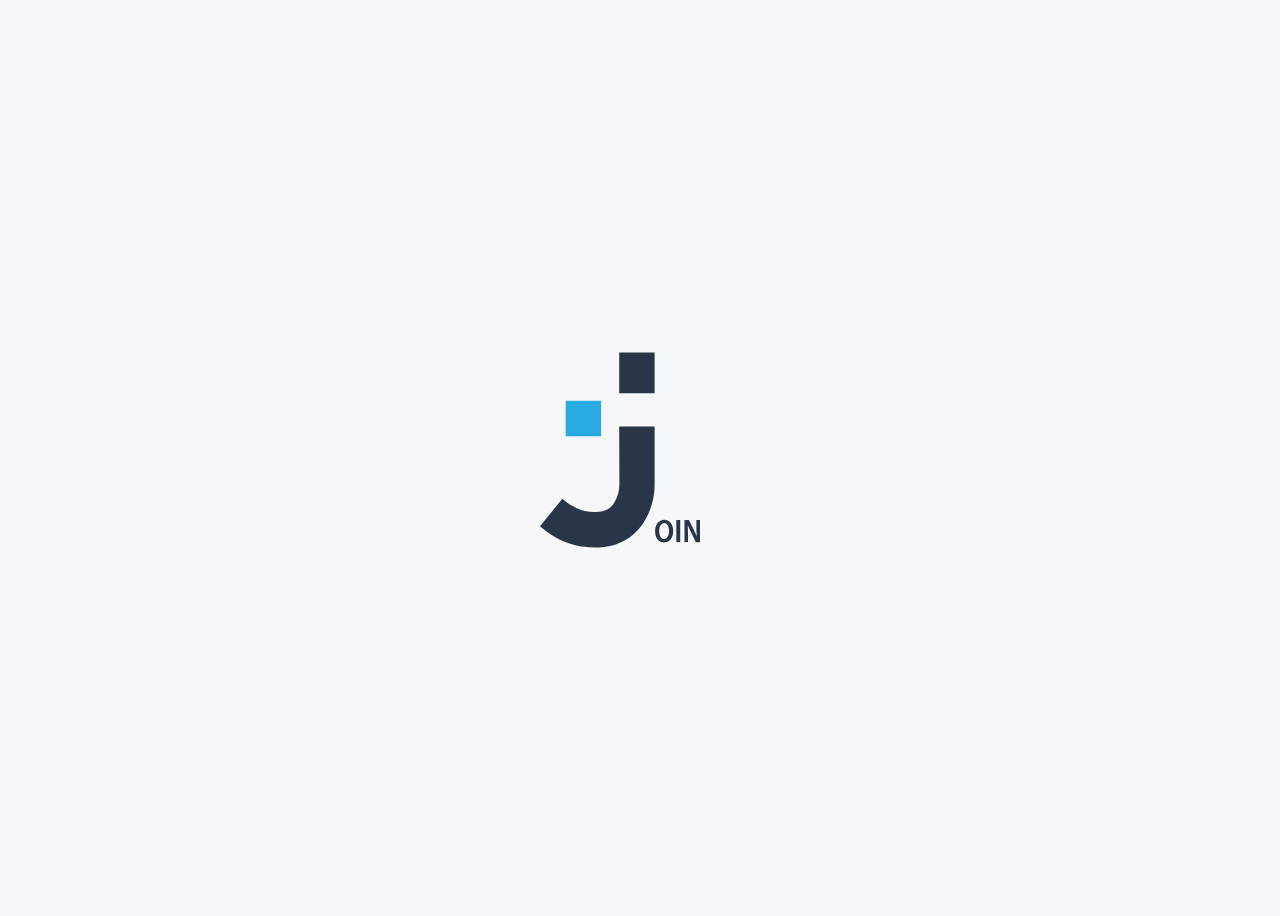
==== commit 542ece2e: "disabled the submit buttons onsubmit to prevent the user from submitting multiple times" ====
--- a/addtask.html
+++ b/addtask.html
@@ -40,7 +40,7 @@
 
     <form onsubmit="addTask(); return false">
 
-      <button onclick="getAssignedContacts()" type="submit"
+      <button onclick="getAssignedContacts()" type="submit" id="submit-btn-responsive"
         class="display-none font20 pad-18-15 create-btn create-btn-responsive">Create<svg
           xmlns="http://www.w3.org/2000/svg" width="25" height="25" viewBox="0 0 25 25" fill="none">
           <path d="M4.0166 12.1704L10.0166 18.1704L20.0166 6.17041" stroke="white" stroke-width="2"
@@ -156,7 +156,7 @@
                   d="M12.0174 12.1705L17.2604 17.4135M6.77441 17.4135L12.0174 12.1705L6.77441 17.4135ZM17.2604 6.92749L12.0164 12.1705L17.2604 6.92749ZM12.0164 12.1705L6.77441 6.92749L12.0164 12.1705Z"
                   stroke="#2A3647" stroke-width="2" stroke-linecap="round" stroke-linejoin="round" />
               </svg></button>
-            <button onclick="getAssignedContacts()" type="submit"
+            <button onclick="getAssignedContacts()" type="submit" id="submit-btn-web"
               class="font20 pad-18-15 create-btn create-btn-web">Create Task <svg xmlns="http://www.w3.org/2000/svg"
                 width="25" height="25" viewBox="0 0 25 25" fill="none">
                 <path d="M4.0166 12.1704L10.0166 18.1704L20.0166 6.17041" stroke="white" stroke-width="2"
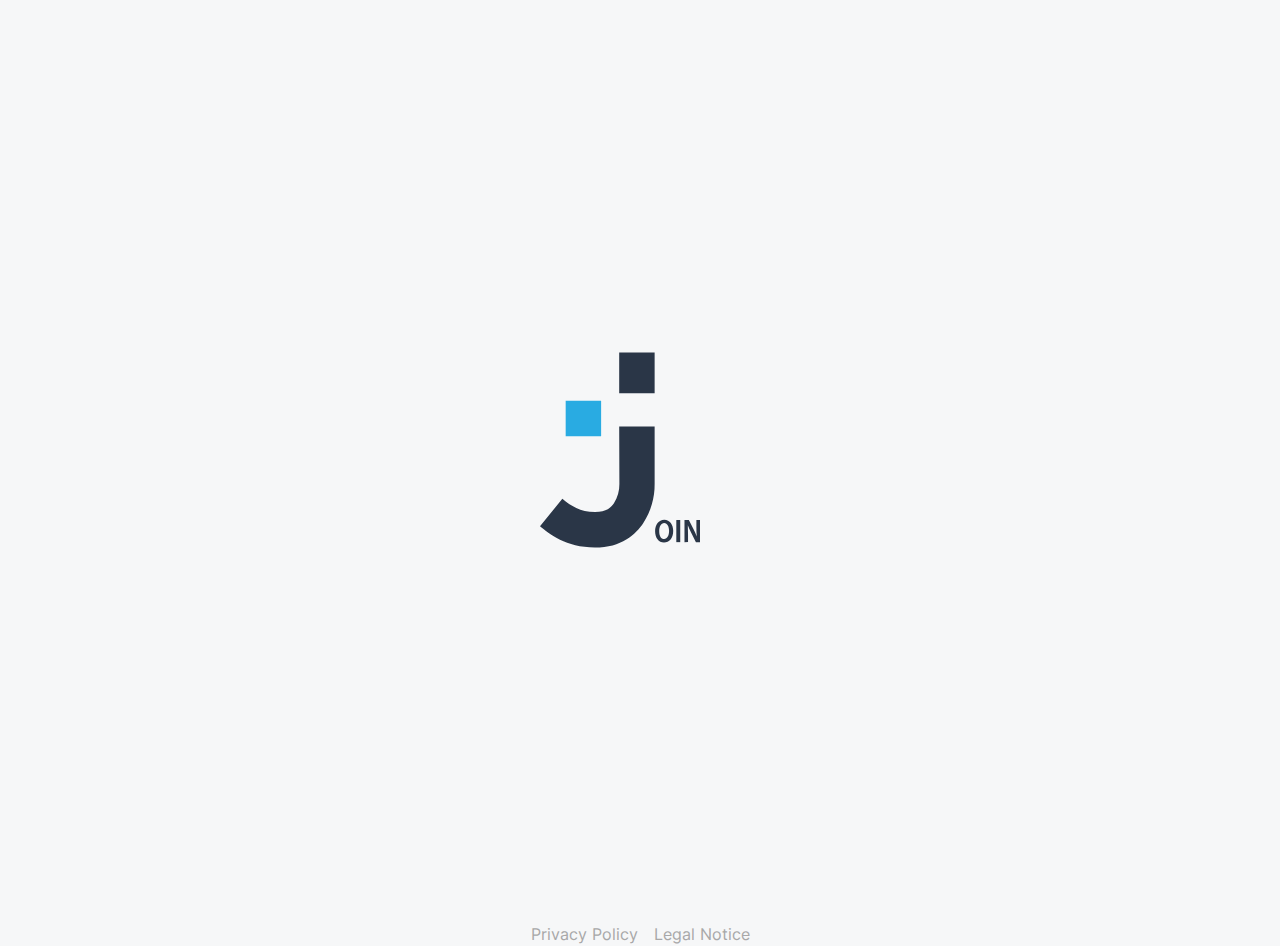
==== commit 1bd7c43e: "the function getAssignedContacts now gets called before the contacts gets assigned in the variable i" ====
--- a/addtask.html
+++ b/addtask.html
@@ -40,7 +40,7 @@
 
     <form onsubmit="addTask(); return false">
 
-      <button onclick="getAssignedContacts()" type="submit" id="submit-btn-responsive"
+      <button type="submit" id="submit-btn-responsive"
         class="display-none font20 pad-18-15 create-btn create-btn-responsive">Create<svg
           xmlns="http://www.w3.org/2000/svg" width="25" height="25" viewBox="0 0 25 25" fill="none">
           <path d="M4.0166 12.1704L10.0166 18.1704L20.0166 6.17041" stroke="white" stroke-width="2"
@@ -156,7 +156,7 @@
                   d="M12.0174 12.1705L17.2604 17.4135M6.77441 17.4135L12.0174 12.1705L6.77441 17.4135ZM17.2604 6.92749L12.0164 12.1705L17.2604 6.92749ZM12.0164 12.1705L6.77441 6.92749L12.0164 12.1705Z"
                   stroke="#2A3647" stroke-width="2" stroke-linecap="round" stroke-linejoin="round" />
               </svg></button>
-            <button onclick="getAssignedContacts()" type="submit" id="submit-btn-web"
+            <button type="submit" id="submit-btn-web"
               class="font20 pad-18-15 create-btn create-btn-web">Create Task <svg xmlns="http://www.w3.org/2000/svg"
                 width="25" height="25" viewBox="0 0 25 25" fill="none">
                 <path d="M4.0166 12.1704L10.0166 18.1704L20.0166 6.17041" stroke="white" stroke-width="2"
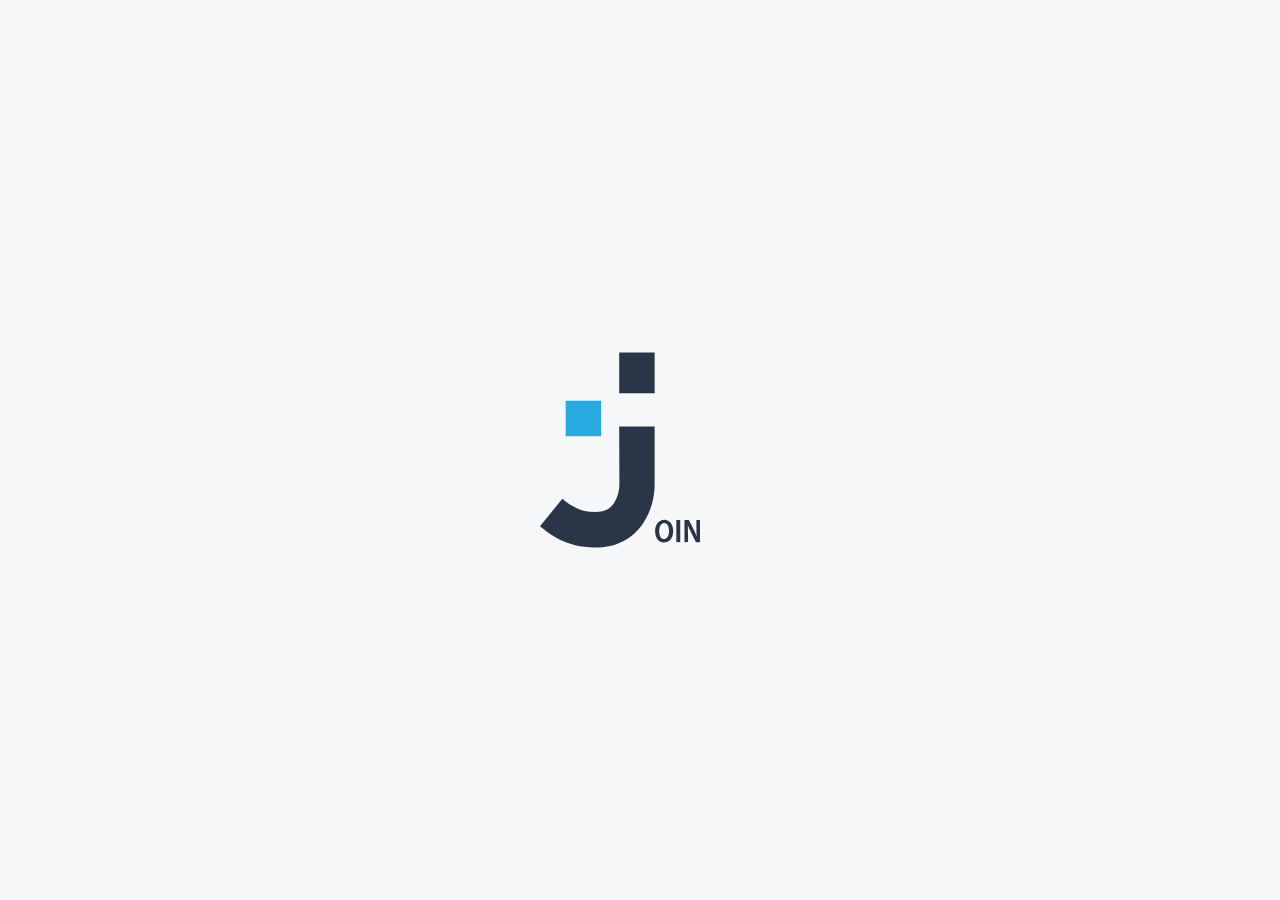
==== commit 7b79f2f8: "edit task first commit" ====
--- a/addtask.html
+++ b/addtask.html
@@ -23,6 +23,7 @@
   <script defer src="./scripts/sidebar.js"></script>
   <script defer src="./scripts/bootstrap.js"></script>
   <script defer src="./scripts/utils.js"></script>
+  <script defer src="./scripts/addTask/edit-task.js"></script>
   <script defer src="./scripts/addTask/main.js"></script>
   <script defer src="./scripts/addTask/contacts.js"></script>
   <script defer src="./scripts/addTask/dom.js"></script>
@@ -36,7 +37,7 @@
 <body onload="includeHTML(); init()">
   <div w3-include-html="./templates/sidebar.html"></div>
   <div class="add-task-section">
-    <h1 class="font61">Add Task</h1>
+    <h1 id="addTaskHeadline" class="font61">Add Task</h1>
 
     <form onsubmit="addTask(); return false">
 
@@ -90,7 +91,7 @@
       <div class="bottom-section">
 
         <div class="bottom-left">
-          <label class="font20 label" for="category">Category</label>
+          <label id="" class="font20 label" for="category">Category</label>
           <div onclick="toggleCategoryMenu()" class="category-container font20" id="category-container">
             <div class="category-input cursor-p" id="category-input">
               <span>Select task category</span>
